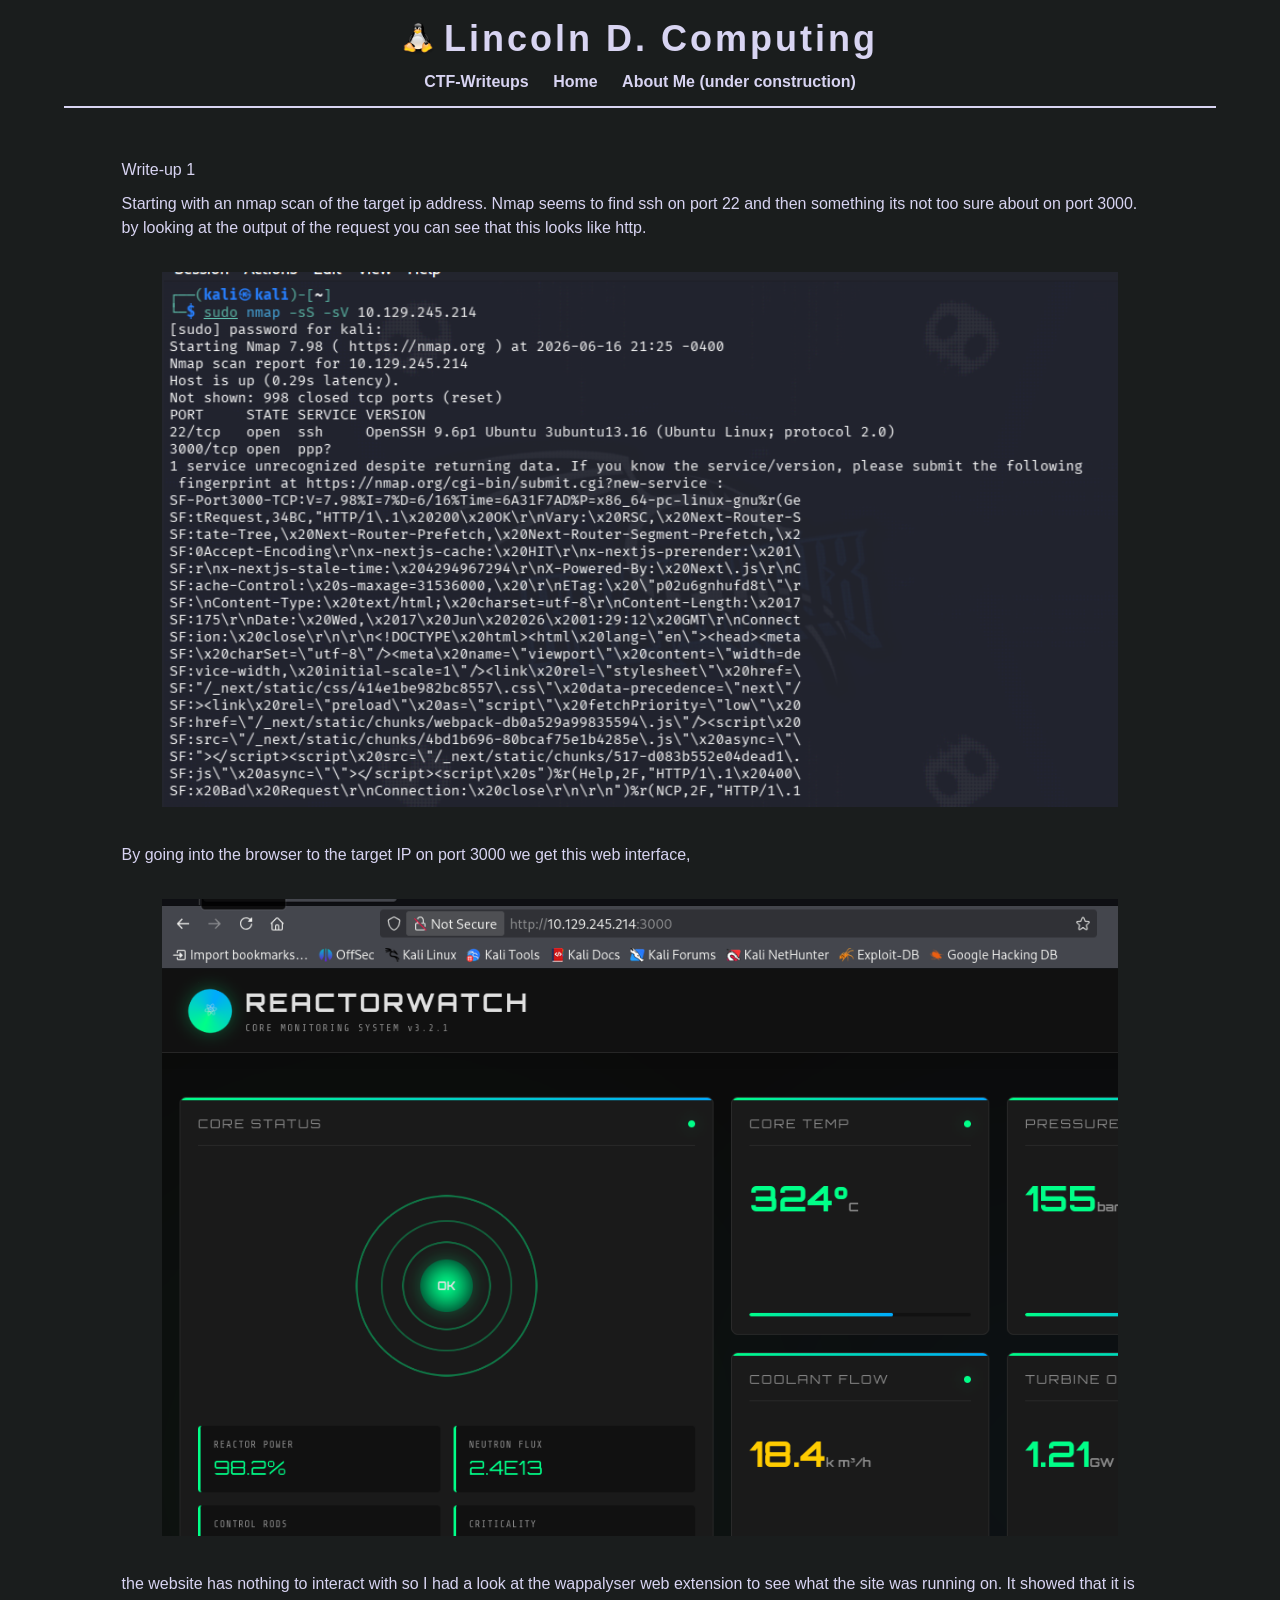
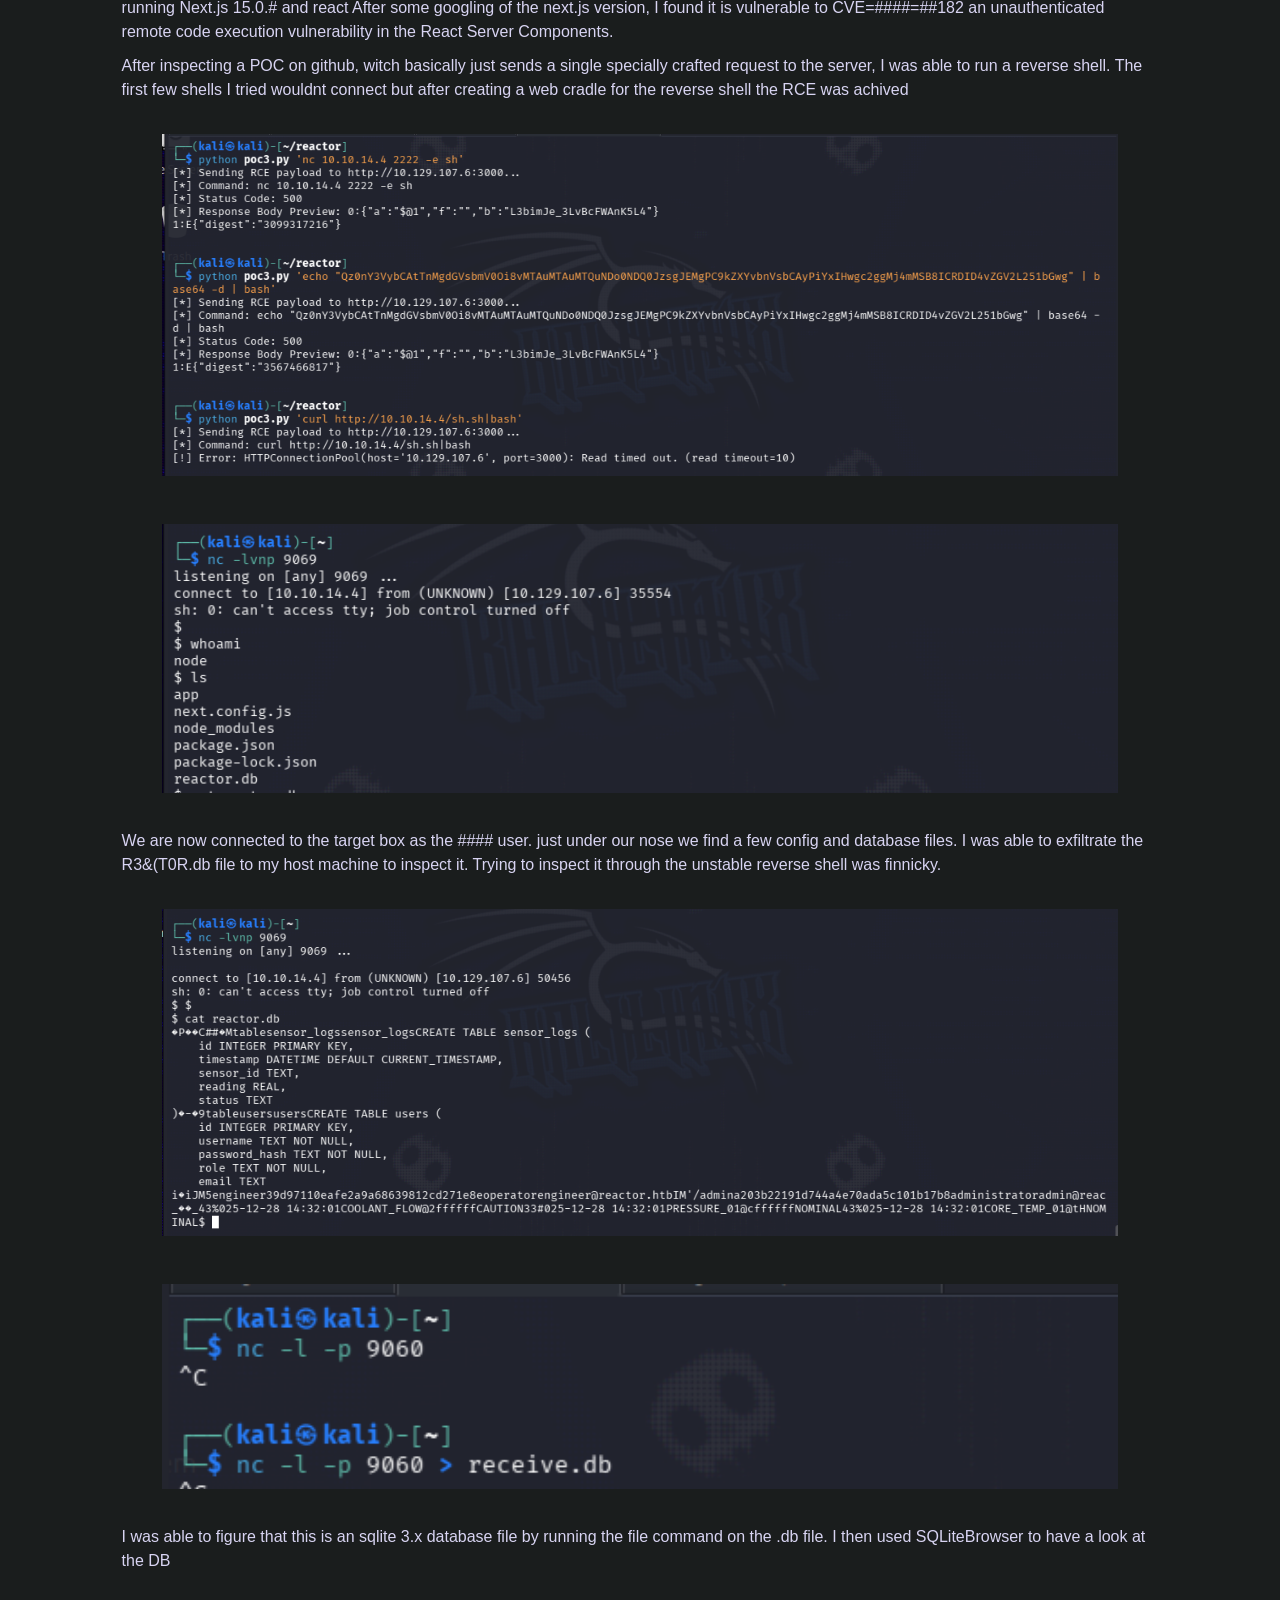
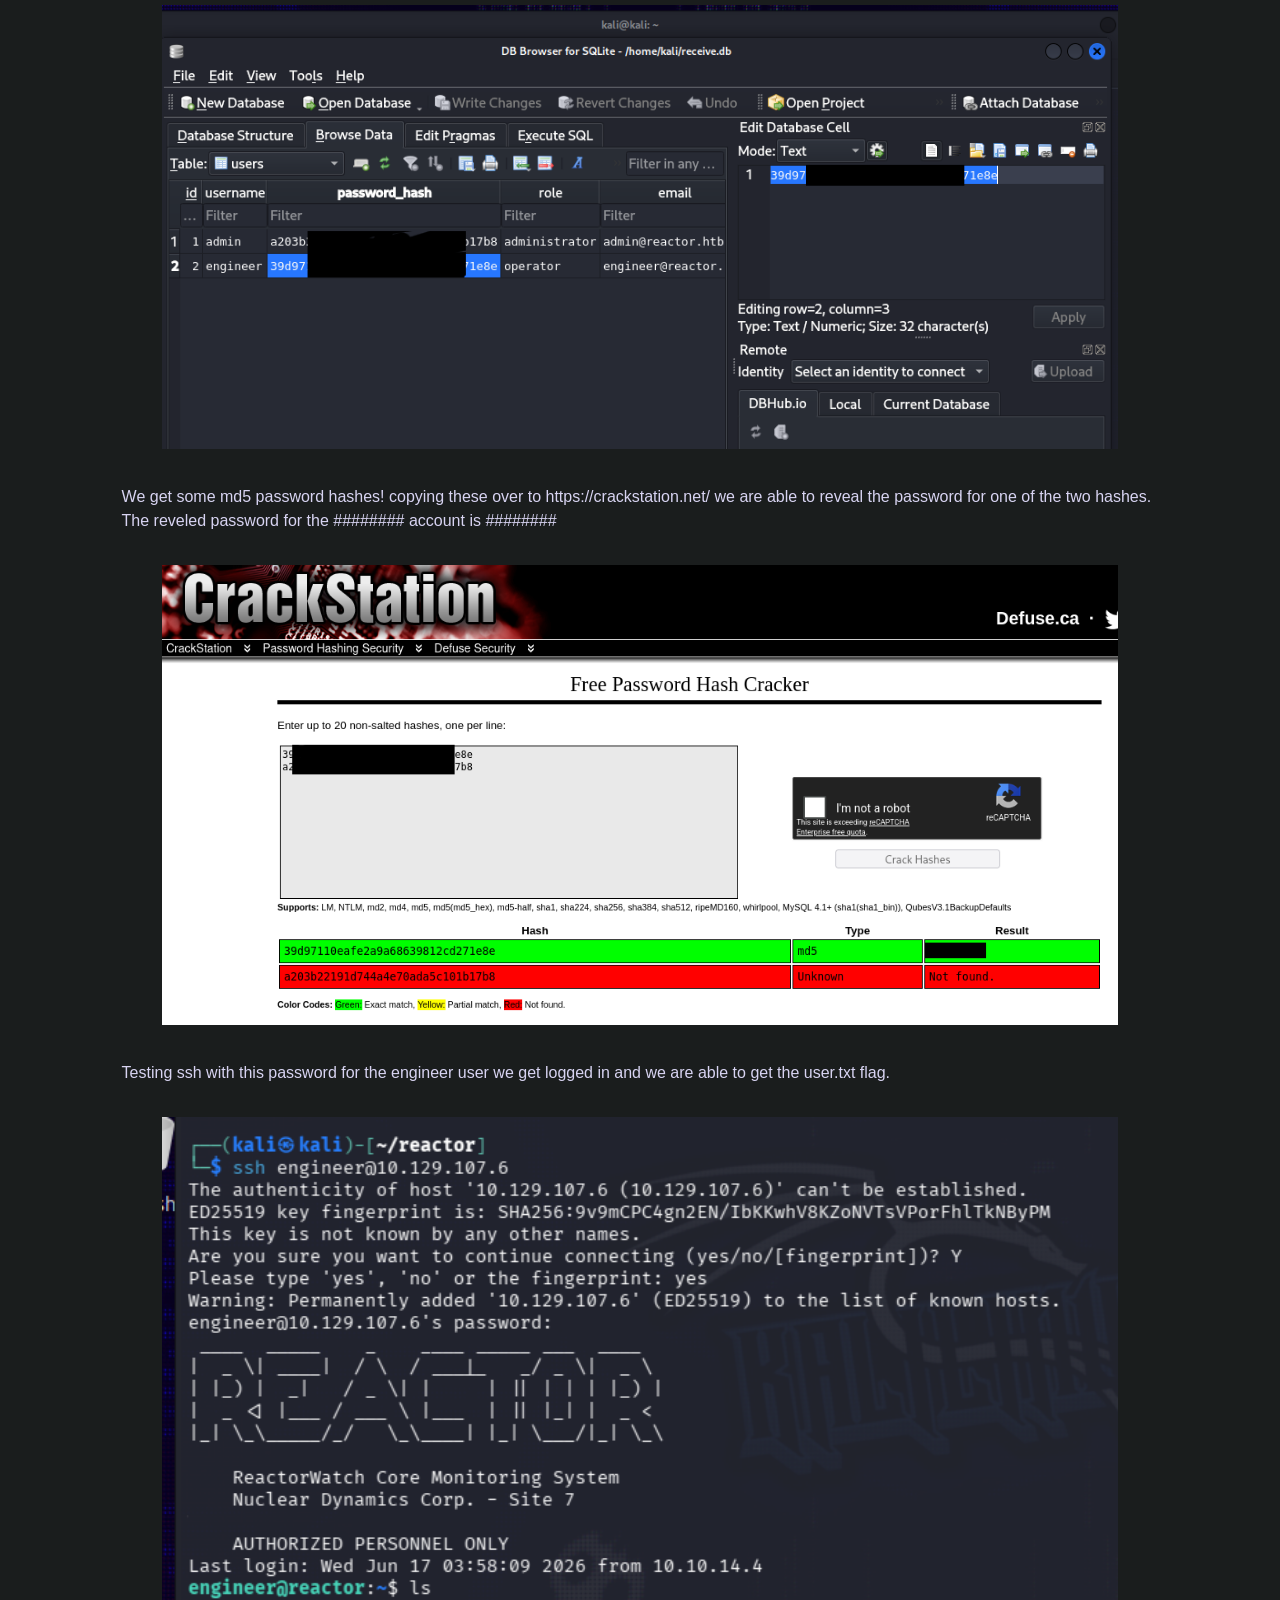
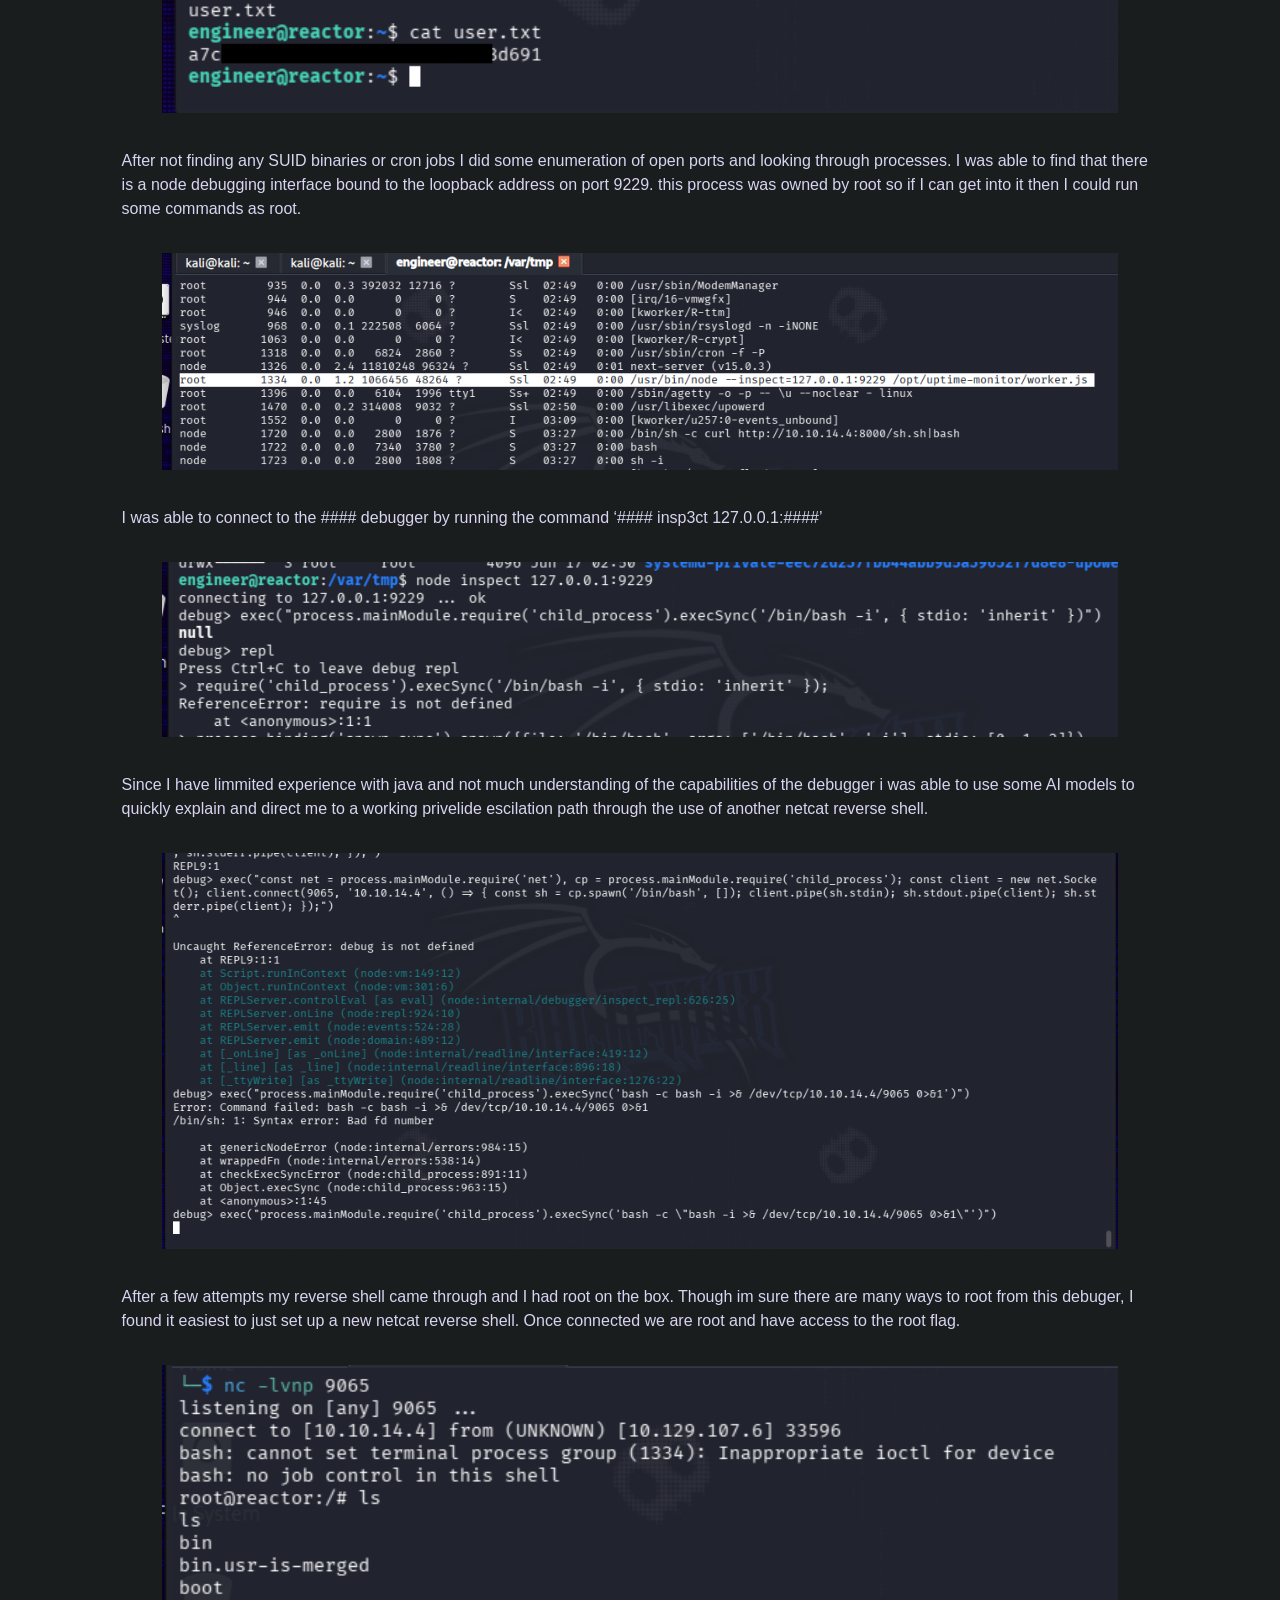
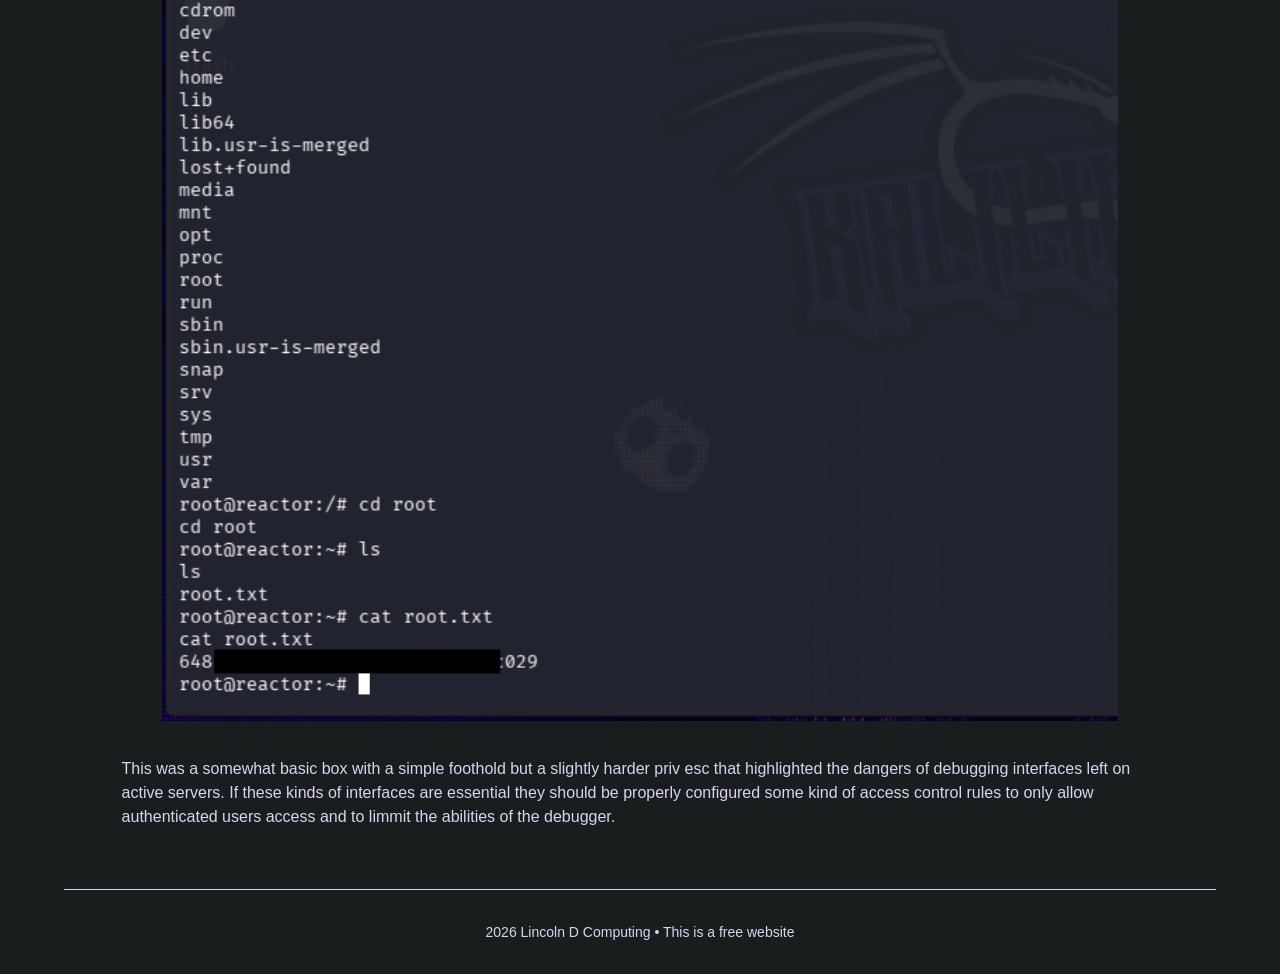
==== Writeup1.html @ c39c41a2 "Add files via upload" ====
<!DOCTYPE html>
<html lang="en">
<head>
  <meta charset="UTF-8" />
  <meta name="viewport" content="width=device-width, initial-scale=1.0"/>
  <title>LincolnDComputing</title>
  <link rel="stylesheet" href="style2.css">
</head>
<body>
  <header>
    <div class="logo-title">
      <img src="images/tux.png" alt="tuxLogo" class="logo" />
      <h1>Lincoln D. Computing</h1>
    </div>
    <nav>
        <div class="dropdown">
          <a href="Writeup1.html">CTF-Writeups</a>
          <div class="dropdown-content">
                <a href="Writeup1.html"> writeup 1 </a>
                <a> Coming Soon </a>
          </div>
        </div>
      <a href="index.html">Home</a>
      <a href="index.html">About Me (under construction)</a>
    </nav>
  </header>

  <main class="hero">
    <p>Write-up 1</p>
    <p>Starting with an nmap scan of the target ip address.
Nmap seems to find ssh on port 22 and then something its not too sure about on port 3000. by looking at the output of the request you can see that this looks like http.</p>
    <img src=images2/nmap.png>
    <p>By going into the browser to the target IP on port 3000 we get this web interface,</p>
    <img src=images2/interface.png>
    <p>the website has nothing to interact with so I had a look at the wappalyser web extension to see what the site was running on. It showed that it is running Next.js 15.0.# and react
After some googling of the next.js version, I found it is vulnerable to CVE=####=##182 an unauthenticated remote code execution vulnerability in the React Server Components. </p>
   <p>After inspecting a POC on github, witch basically just sends a single specially crafted request to the server, I was able to run a reverse shell. The first few shells I tried wouldnt connect but after creating a web cradle for the reverse shell the RCE was achived</p>
   <img src="images2/poc1.png">
   <img src="images2/poc2.png">
   <p>We are now connected to the target box as the #### user. just under our nose we find a few config and database files. I was able to exfiltrate the R3&(T0R.db file to my host machine to inspect it. Trying to inspect it through the unstable reverse shell was finnicky.</p>
   <img src="images2/db1.png">
   <img src="images2/db2.png">
   <p>I was able to figure that this is an sqlite 3.x database file by running the file command on the .db file. I then used SQLiteBrowser to have a look at the DB</p>
   <img src="images2/db3.png">
   <p>We get some md5 password hashes! copying these over to https://crackstation.net/ we are able to reveal the password for one of the two hashes. The reveled password for the ######## account is ########</p>
   <img src="images2/station.png">
   <p>Testing ssh with this password for the engineer user we get logged in and we are able to get the user.txt flag.</p>
   <img src="images2/ssh.png">
   <p>After not finding any SUID binaries or cron jobs I did some enumeration of open ports and looking through processes. I was able to find that there is a node debugging interface bound to the loopback address on port 9229. this process was owned by root so if I can get into it then I could run some commands as root.</p>
   <img src="images2/ps.png">
   <p>I was able to connect to the #### debugger by running the command ‘#### insp3ct 127.0.0.1:####’</p>
   <img src="images2/dbg.png">
   <p>Since I have limmited experience with java and not much understanding of the capabilities of the debugger i was able to use some AI models to quickly explain and direct me to a working privelide escilation path through the use of another netcat reverse shell.</p>
   <img src="images2/exp.png">
   <p>After a few attempts my reverse shell came through and I had root on the box. Though im sure there are many ways to root from this debuger, I found it easiest to just set up a new netcat reverse shell.
Once connected we are root and have access to the root flag.</p>
   <img src="images2/root.png">
   <p>This was a somewhat basic box with a simple foothold but a slightly harder priv esc that highlighted the dangers of debugging interfaces left on active servers. If these kinds of interfaces are essential they should be properly configured some kind of access control rules to only allow authenticated users access and to limmit the abilities of the debugger.</p>
   <div class="btns">
    </div>
  </main>

  <footer>
    <p> 2026 Lincoln D Computing • This is a free website</p>
  </footer>
</body>
</html>
---- style2.css ----
/* style.css */
body {
  margin: 0;
  padding: 0;
  font-family: 'Orbitron', sans-serif;
  background-color: #1A1D1D;
  color: #d8d4f2ff;
  text-align: center;
  width: 90%;
  height: 100%;
  margin: 0 auto;
}

header {
  background-color: #1A1D1D;
  padding: 15px 10px;
  border-bottom: 2px solid #d8d4f2ff;
}

.logo-title {
  display: flex;
  align-items: center;
  justify-content: center;
  gap: 10px;
}

.logo {
  width: 32px;
  height: 32px;
}

h1 {
  margin: 0;
  font-size: 36px;
  color: #d8d4f2ff;
  letter-spacing: 3px;
  padding-top: 3px;
  padding-bottom: 3px;
}

nav {
  margin-top: 10px;
}

nav a {
  color: #d8d4f2ff;
  text-decoration: none;
  margin: 0 10px;
  font-weight: bold;
  transition: 0.2s;
}

nav a:hover {
  color: #d8d4f2ff;
  text-shadow: 0 0 5px #d8d4f2ff;
}

.hero {
  margin-top: 50px;
}

.hero h2 {
  font-size: 24px;
  color: #d8d4f2ff;
}

.hero p {
  max-width: 90%;
  margin: 10px auto;
  line-height: 1.5;
  text-align: left;
}
.hero img {
  padding-top: 22px;
  padding-bottom: 22px;
  max-width: 83%;
  min-width: 83%; 
  height: auto;  
}

.btns {
  margin-top: 20px;
}

.btn {
  background-color: #d8d4f2ff;
  color: #1A1D1D;
  padding: 10px 20px;
  margin: 10px;
  border-radius: 25px;
  text-decoration: none;
  font-weight: bold;
  transition: 0.3s;
}

.btn:hover {
  background-color: white;
  color: #1A1D1D;
  transform: scale(1.05);
}

footer {
  margin-top: 60px;
  padding: 20px;
  border-top: 1px solid #d8d4f2ff;
  font-size: 14px;
  height: 100%;
}
.dropdown {
    position: relative;
    display: inline-block;
}
.dropbtn {
    background-color: #f1f1f1;
    color: black;
    padding: 18px 27px;
    font-size: 13px;
    border: none;
    cursor: pointer;
    min-width: 160px;
}
.dropdown-content {
    display: none;
    position: absolute;
    background-color: #262623;
    min-width: 160px;
    border: 0px;
    z-index: 1;
    padding: 9%;
}
.dropdown:hover .dropdown-content {
    display: block;
}

.dropdown-content div {
    padding: 18px;
    cursor: pointer;
}
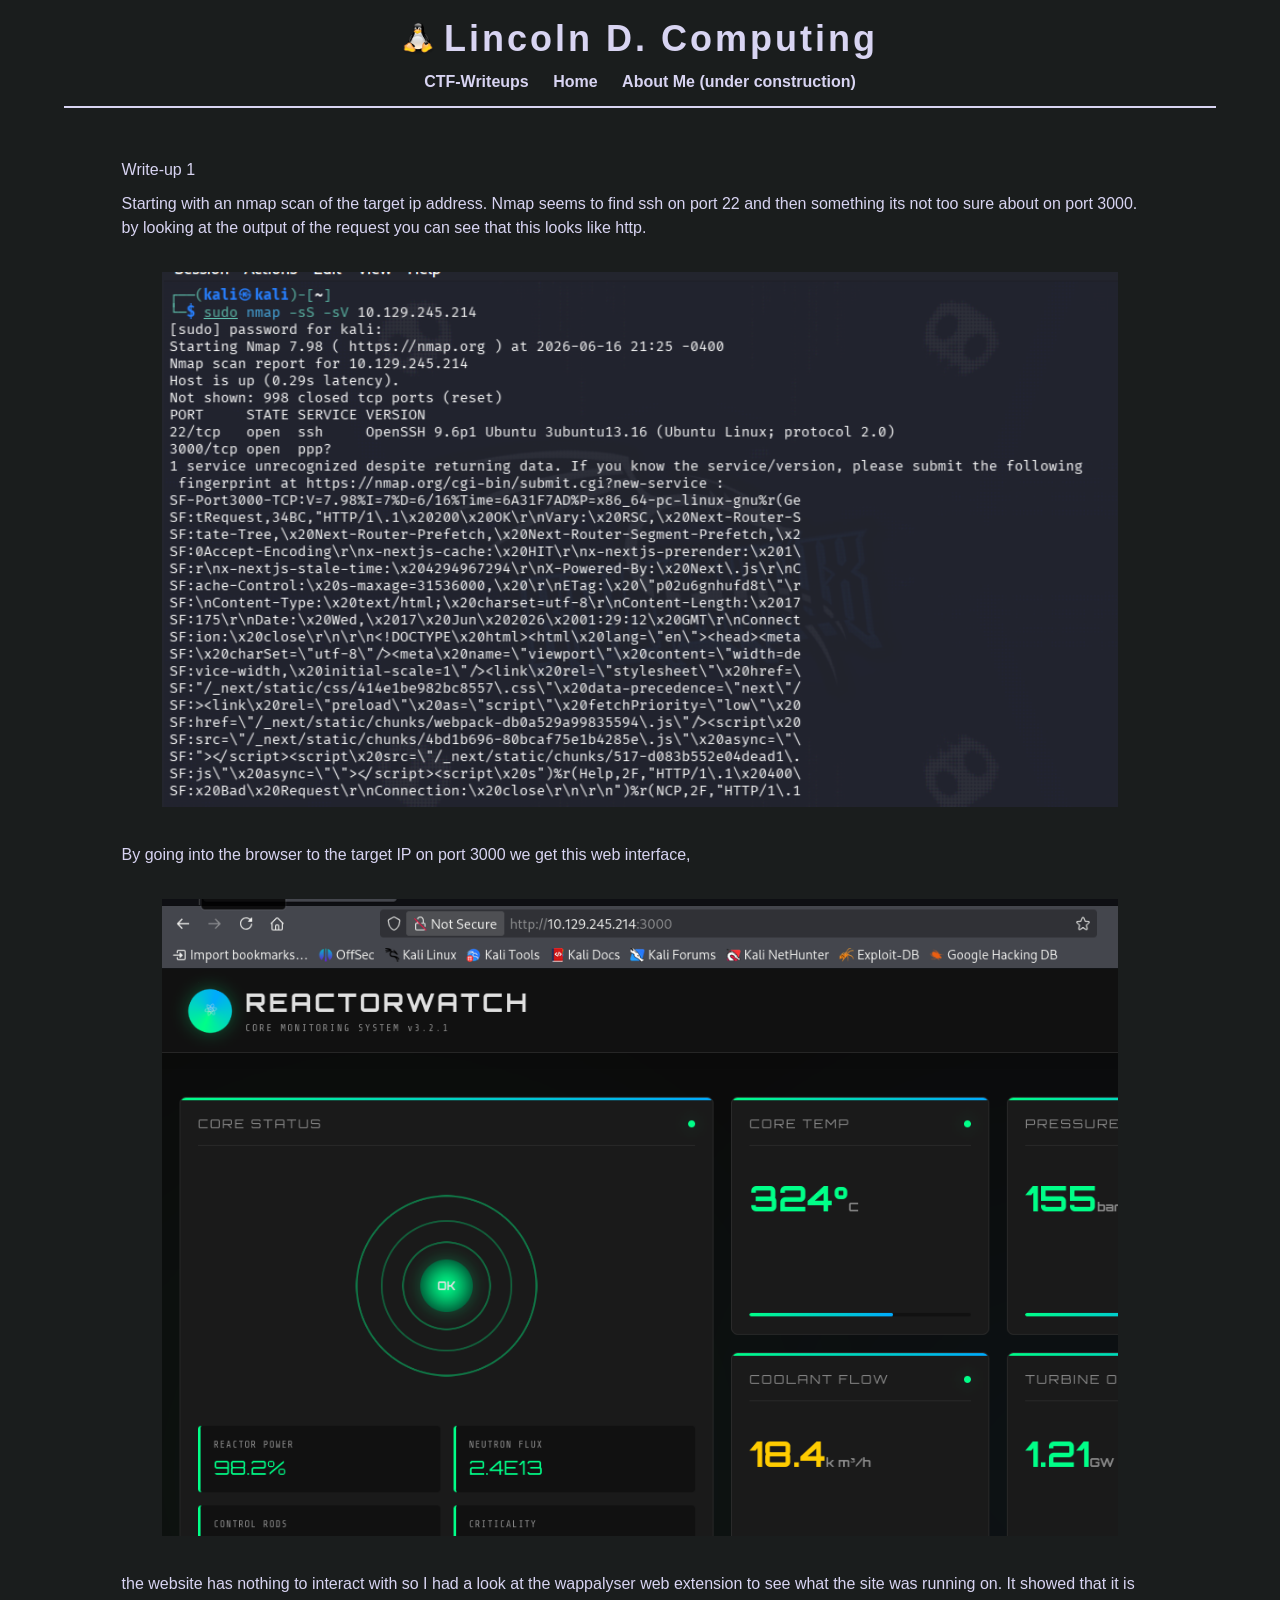
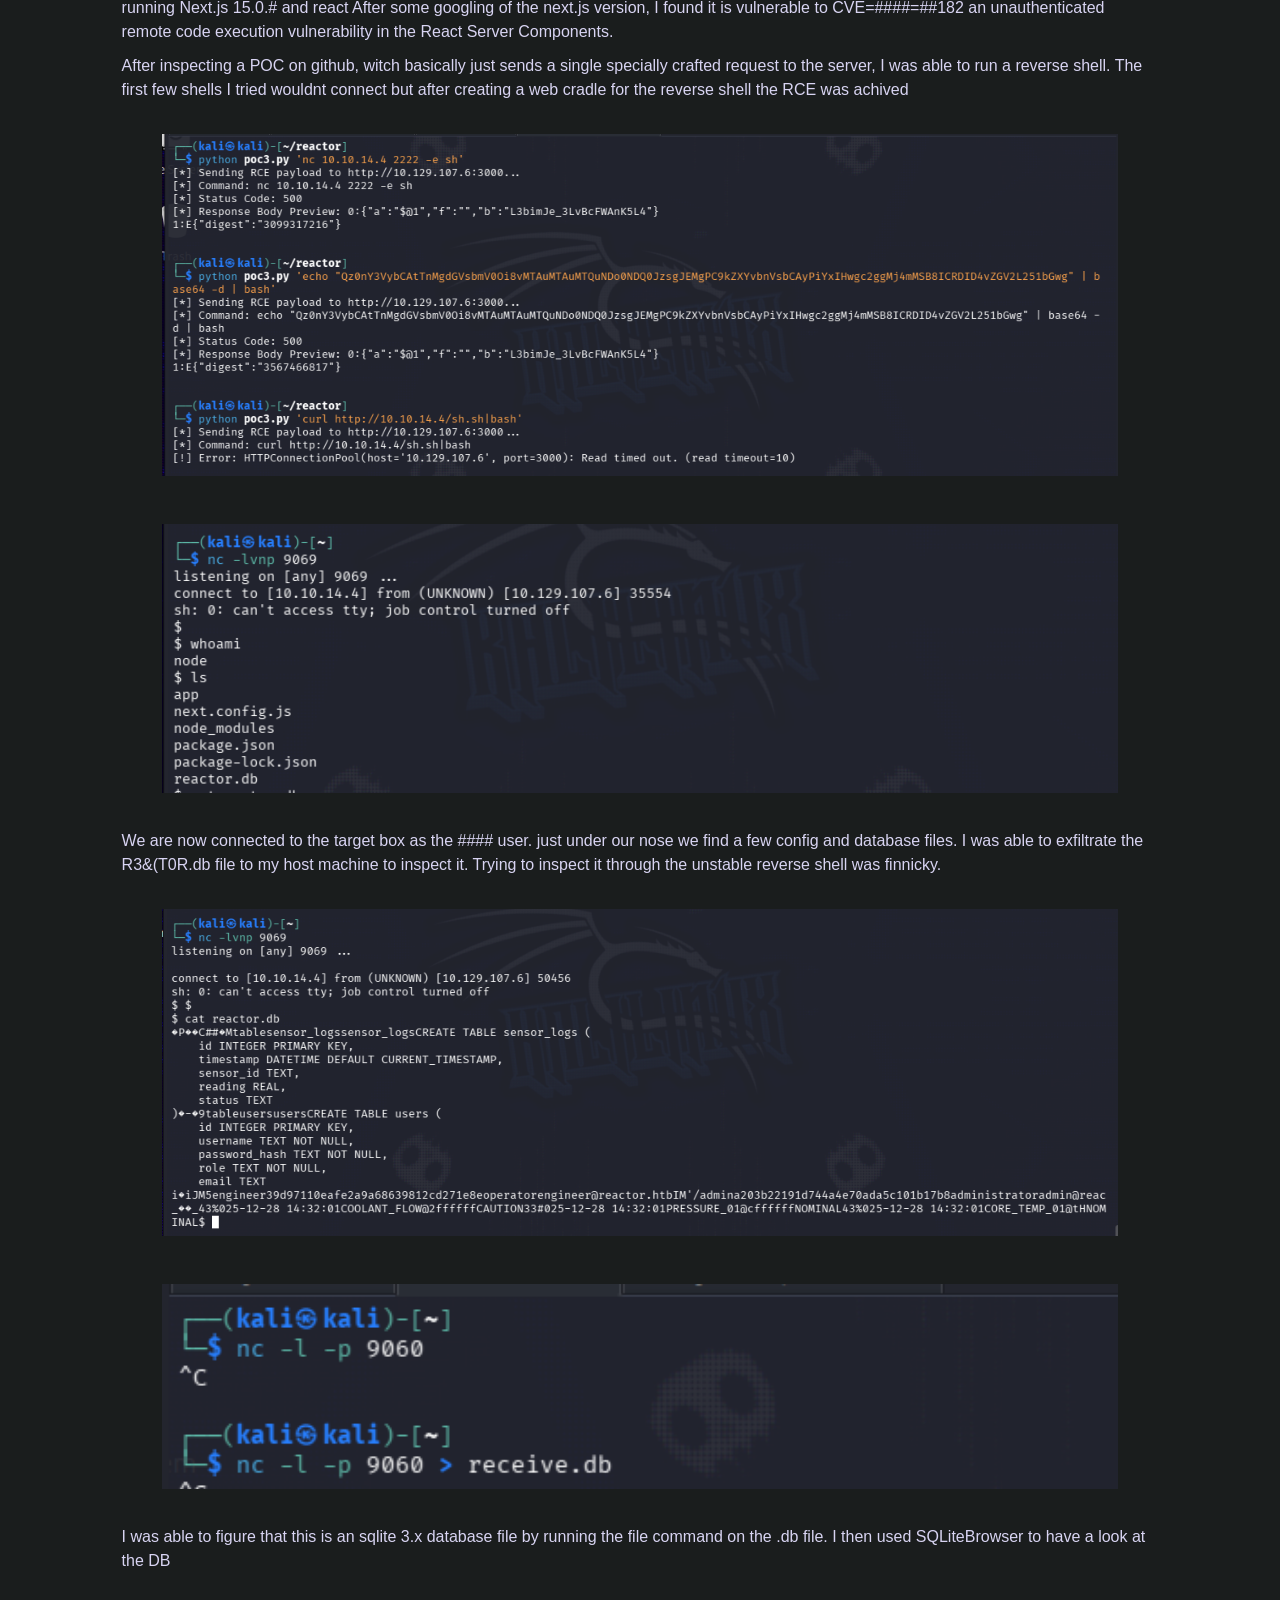
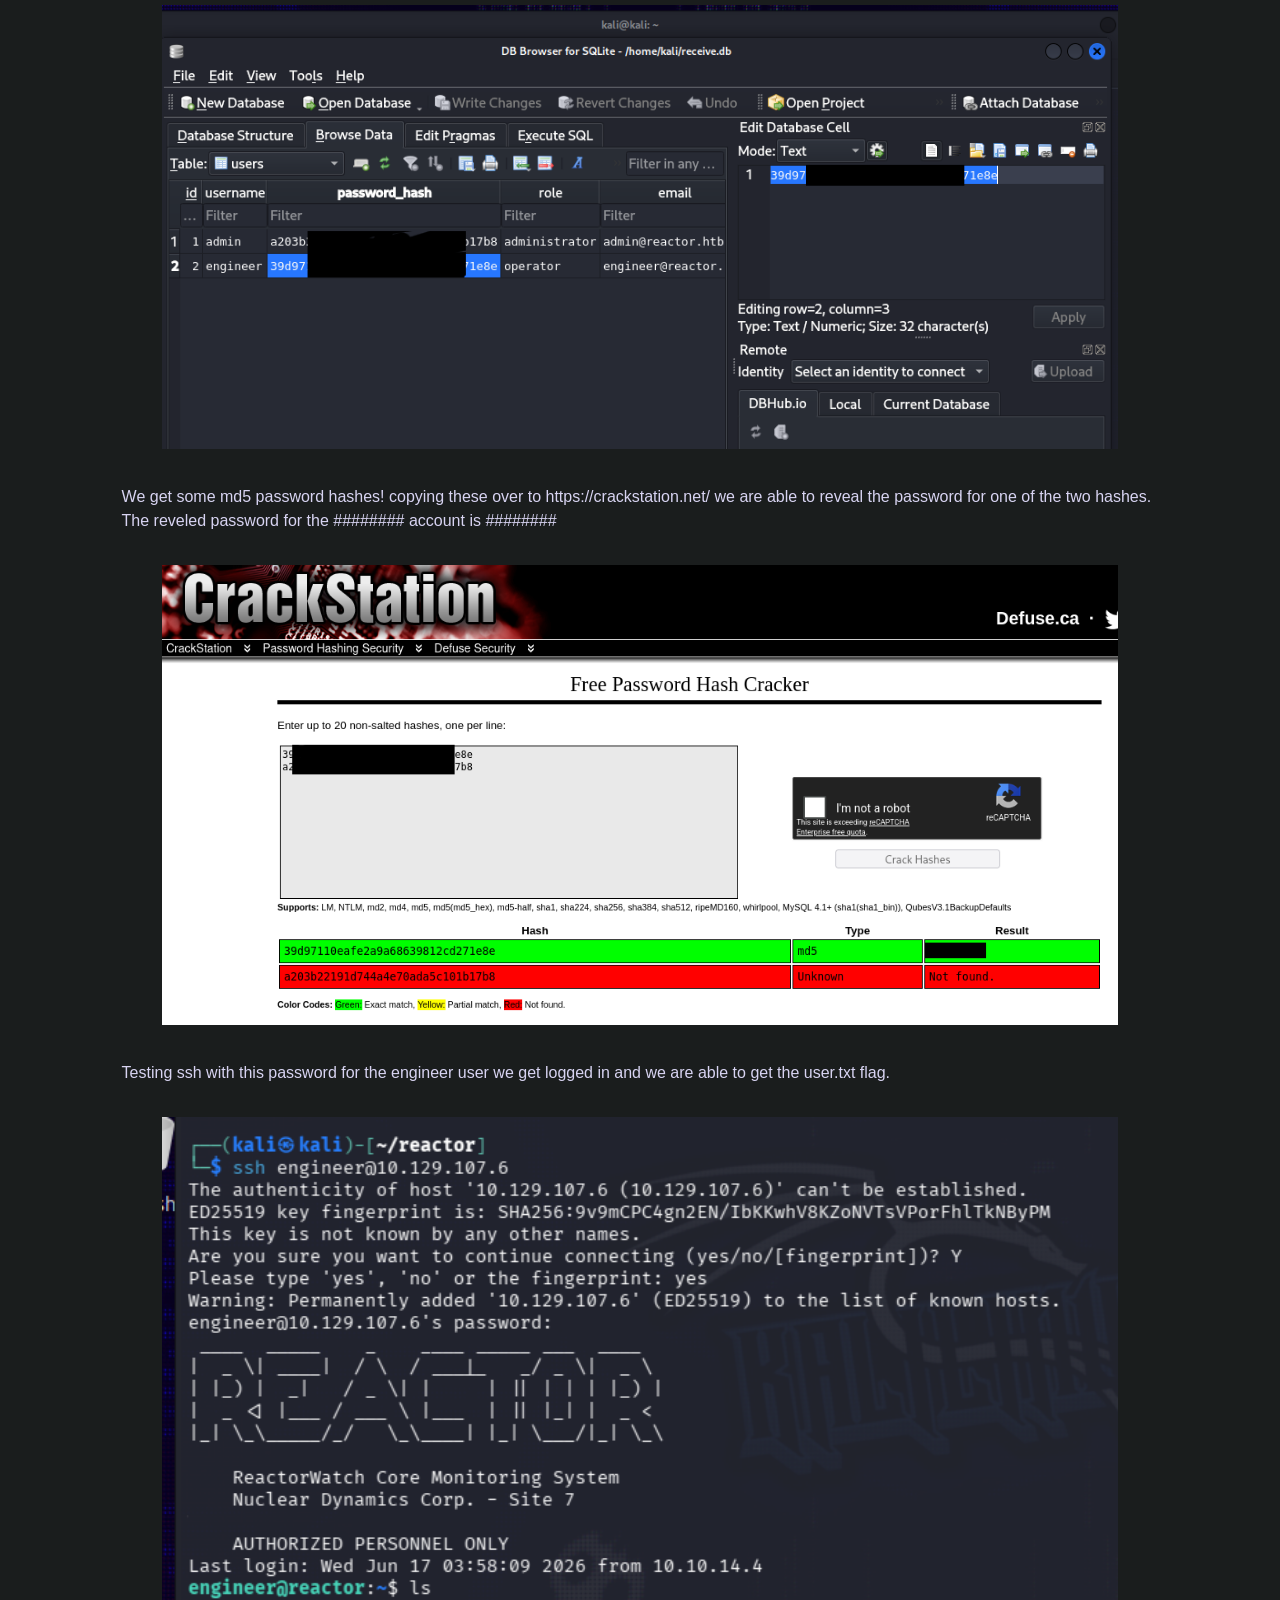
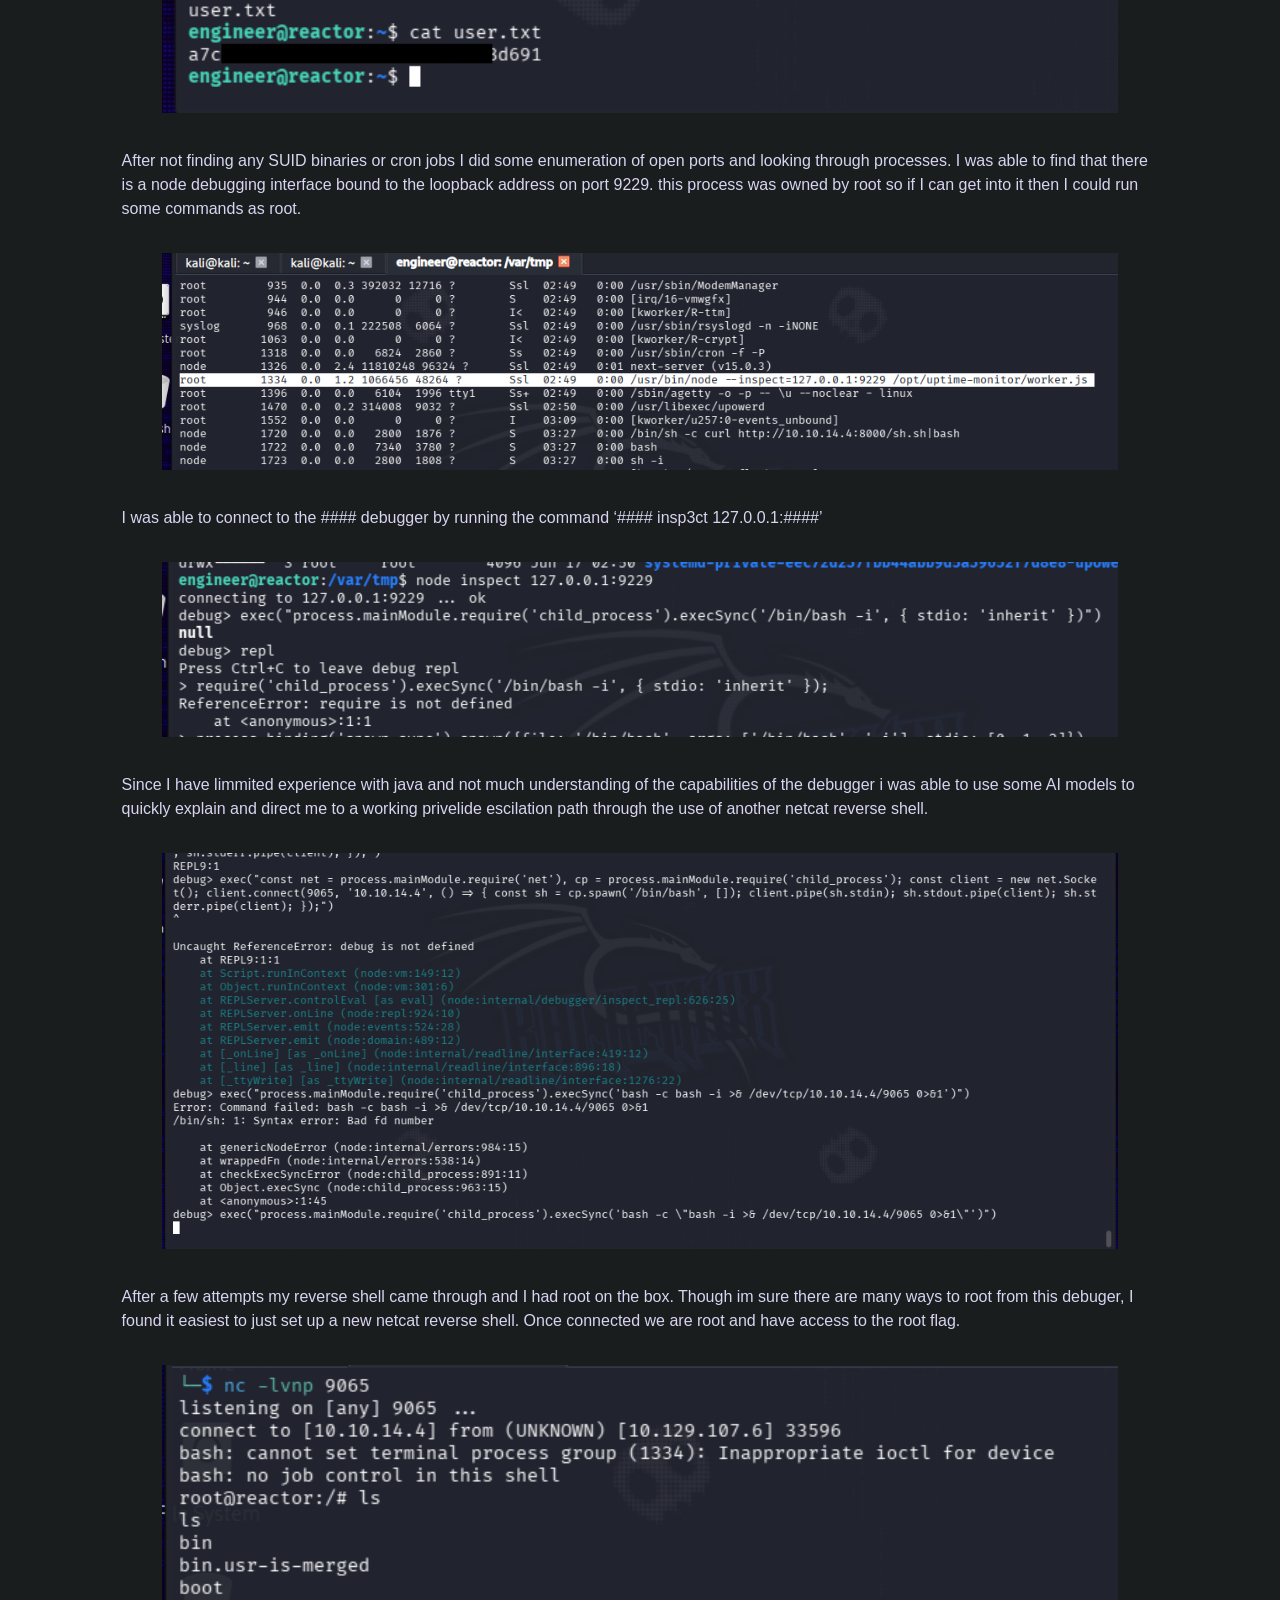
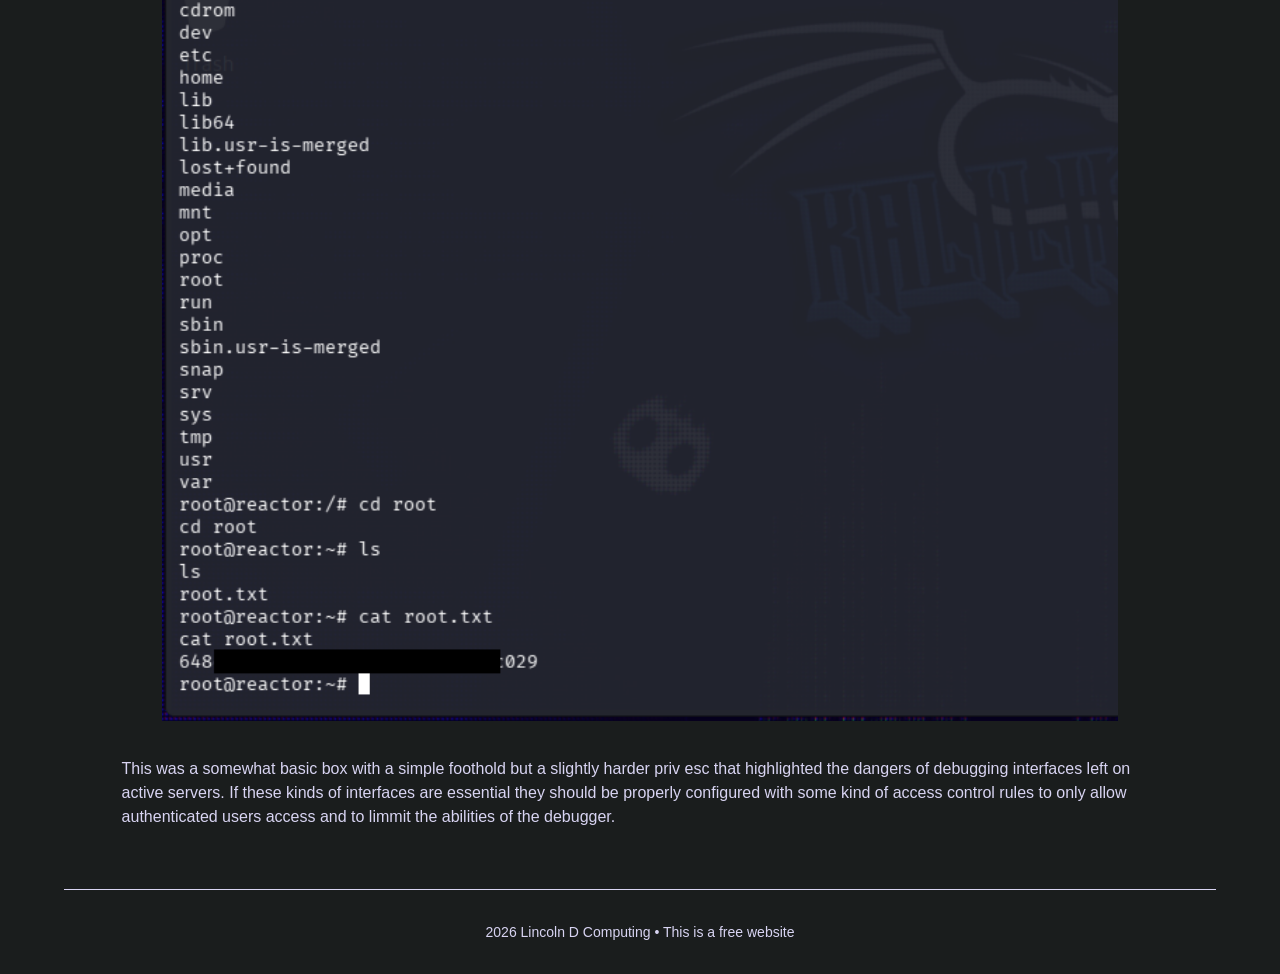
==== commit 3bf71007: "Update Writeup1.html" ====
--- a/Writeup1.html
+++ b/Writeup1.html
@@ -55,7 +55,7 @@
    <p>After a few attempts my reverse shell came through and I had root on the box. Though im sure there are many ways to root from this debuger, I found it easiest to just set up a new netcat reverse shell.
 Once connected we are root and have access to the root flag.</p>
    <img src="images2/root.png">
-   <p>This was a somewhat basic box with a simple foothold but a slightly harder priv esc that highlighted the dangers of debugging interfaces left on active servers. If these kinds of interfaces are essential they should be properly configured some kind of access control rules to only allow authenticated users access and to limmit the abilities of the debugger.</p>
+   <p>This was a somewhat basic box with a simple foothold but a slightly harder priv esc that highlighted the dangers of debugging interfaces left on active servers. If these kinds of interfaces are essential they should be properly configured with some kind of access control rules to only allow authenticated users access and to limmit the abilities of the debugger.</p>
    <div class="btns">
     </div>
   </main>
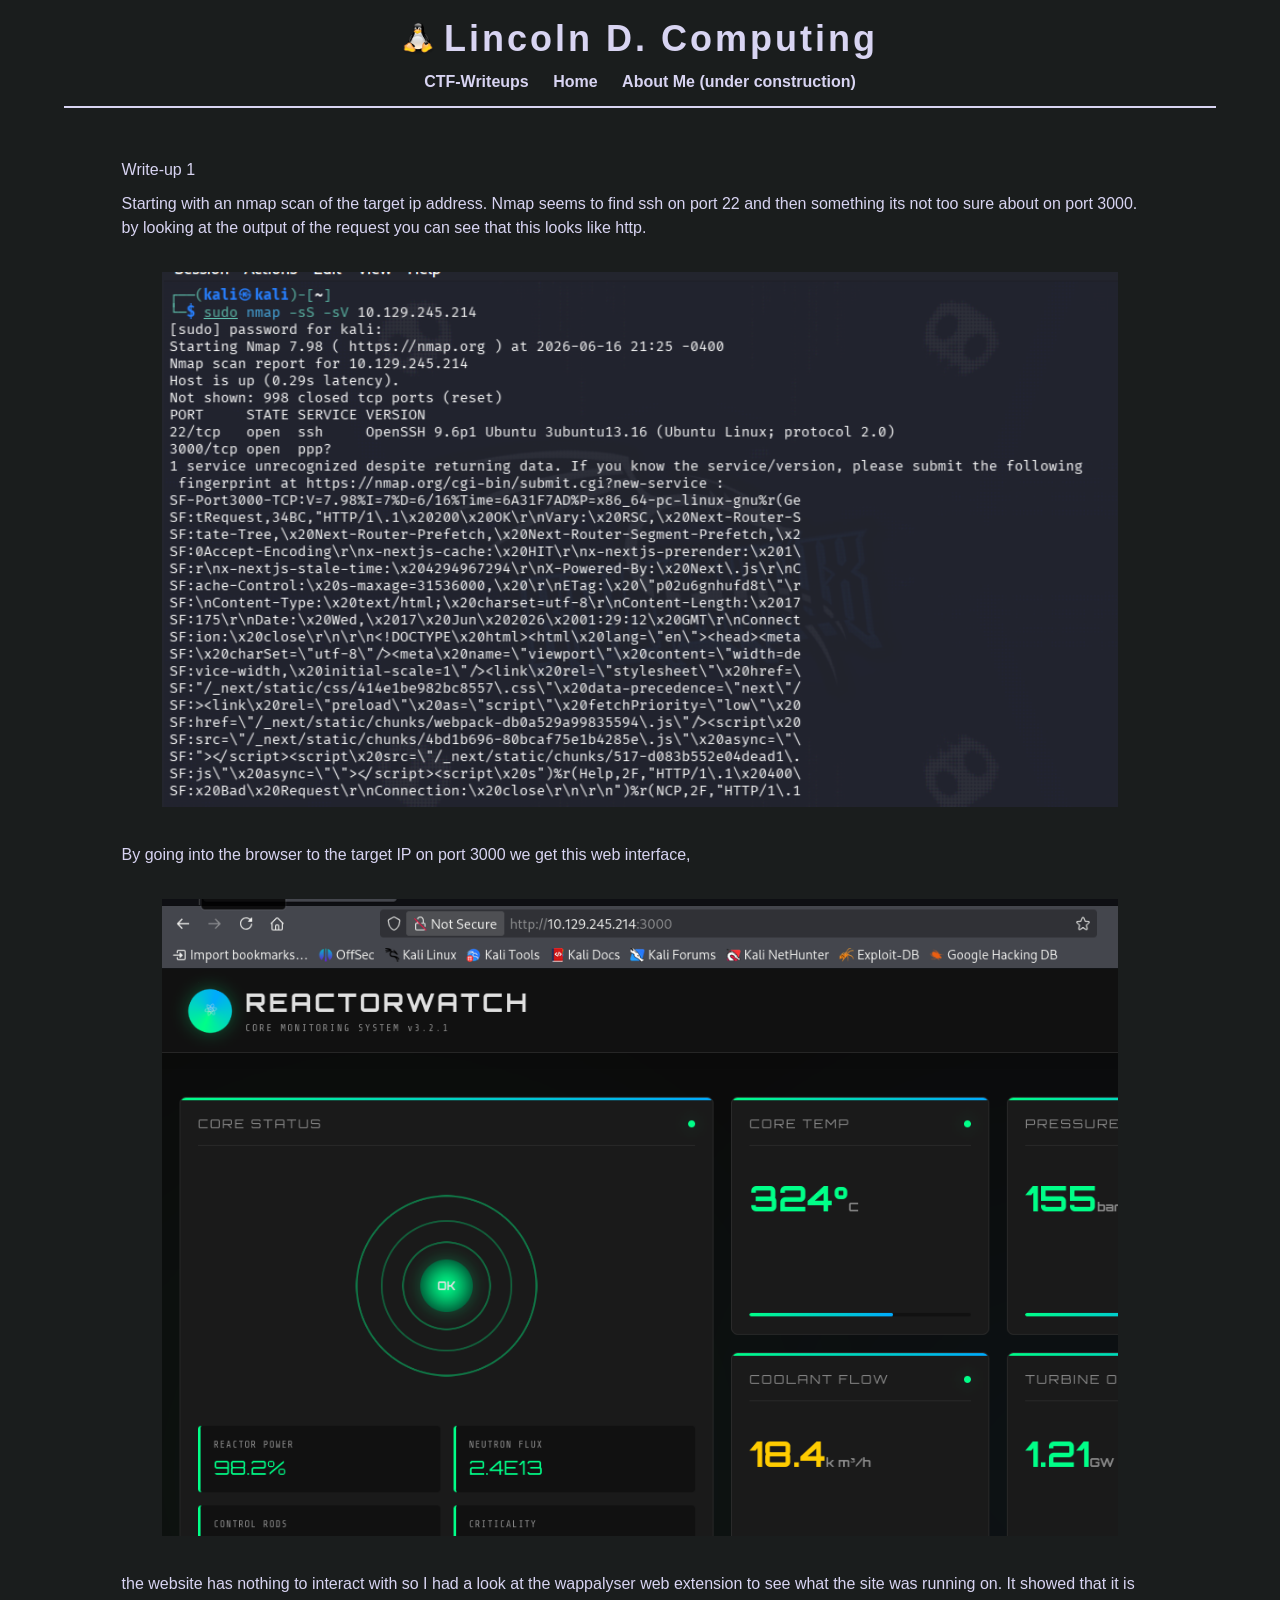
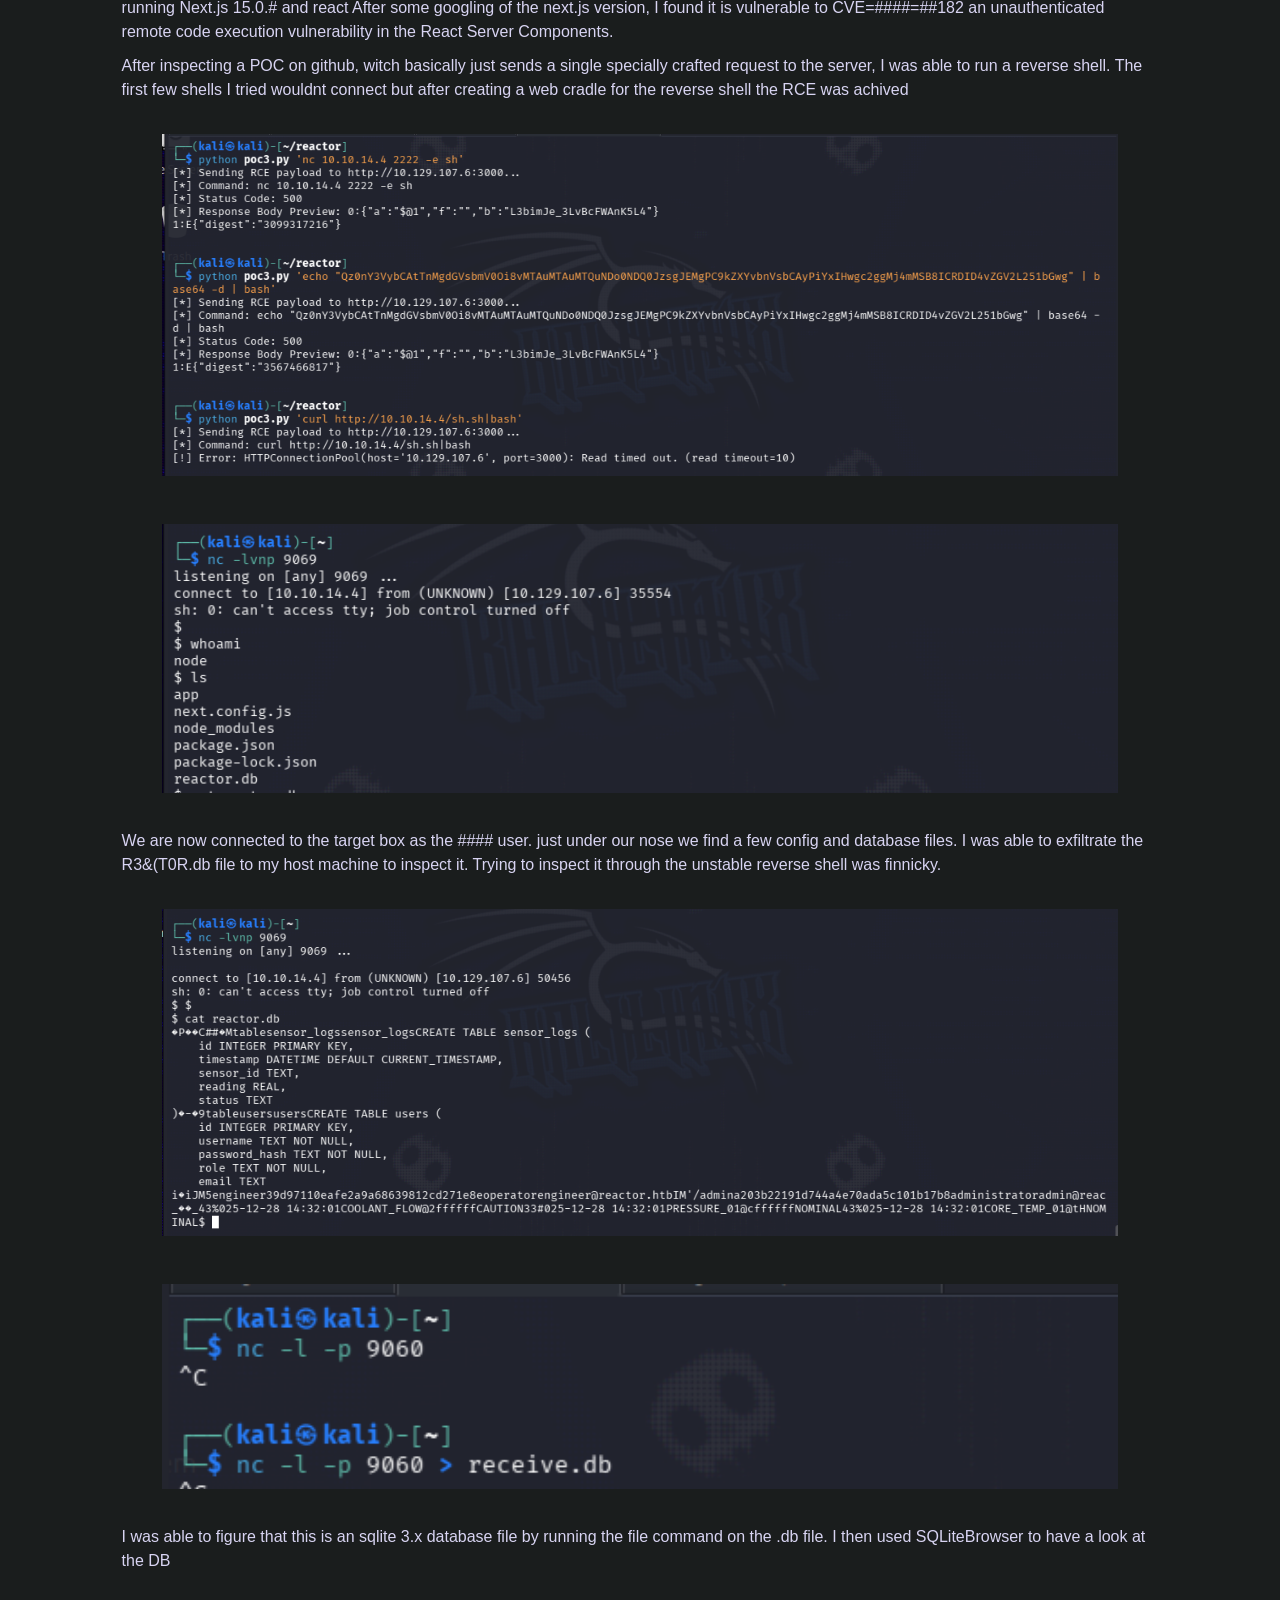
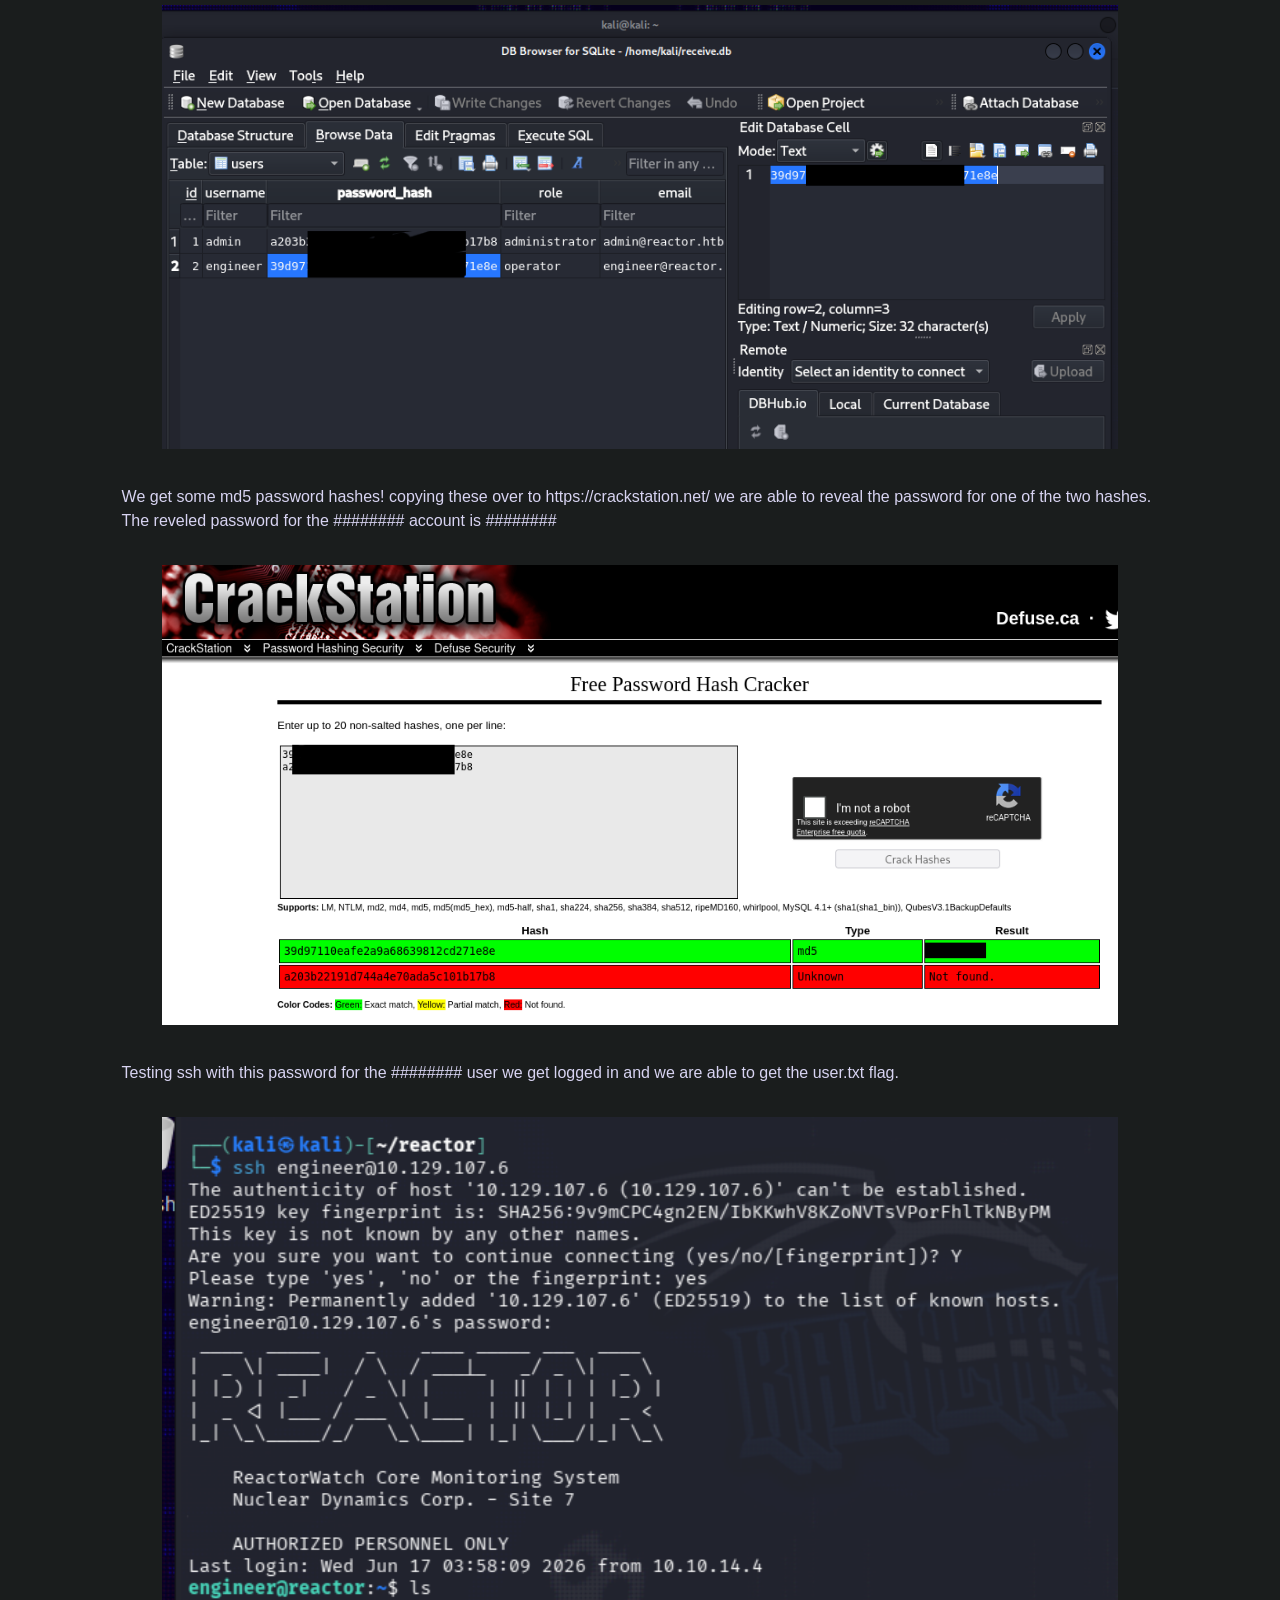
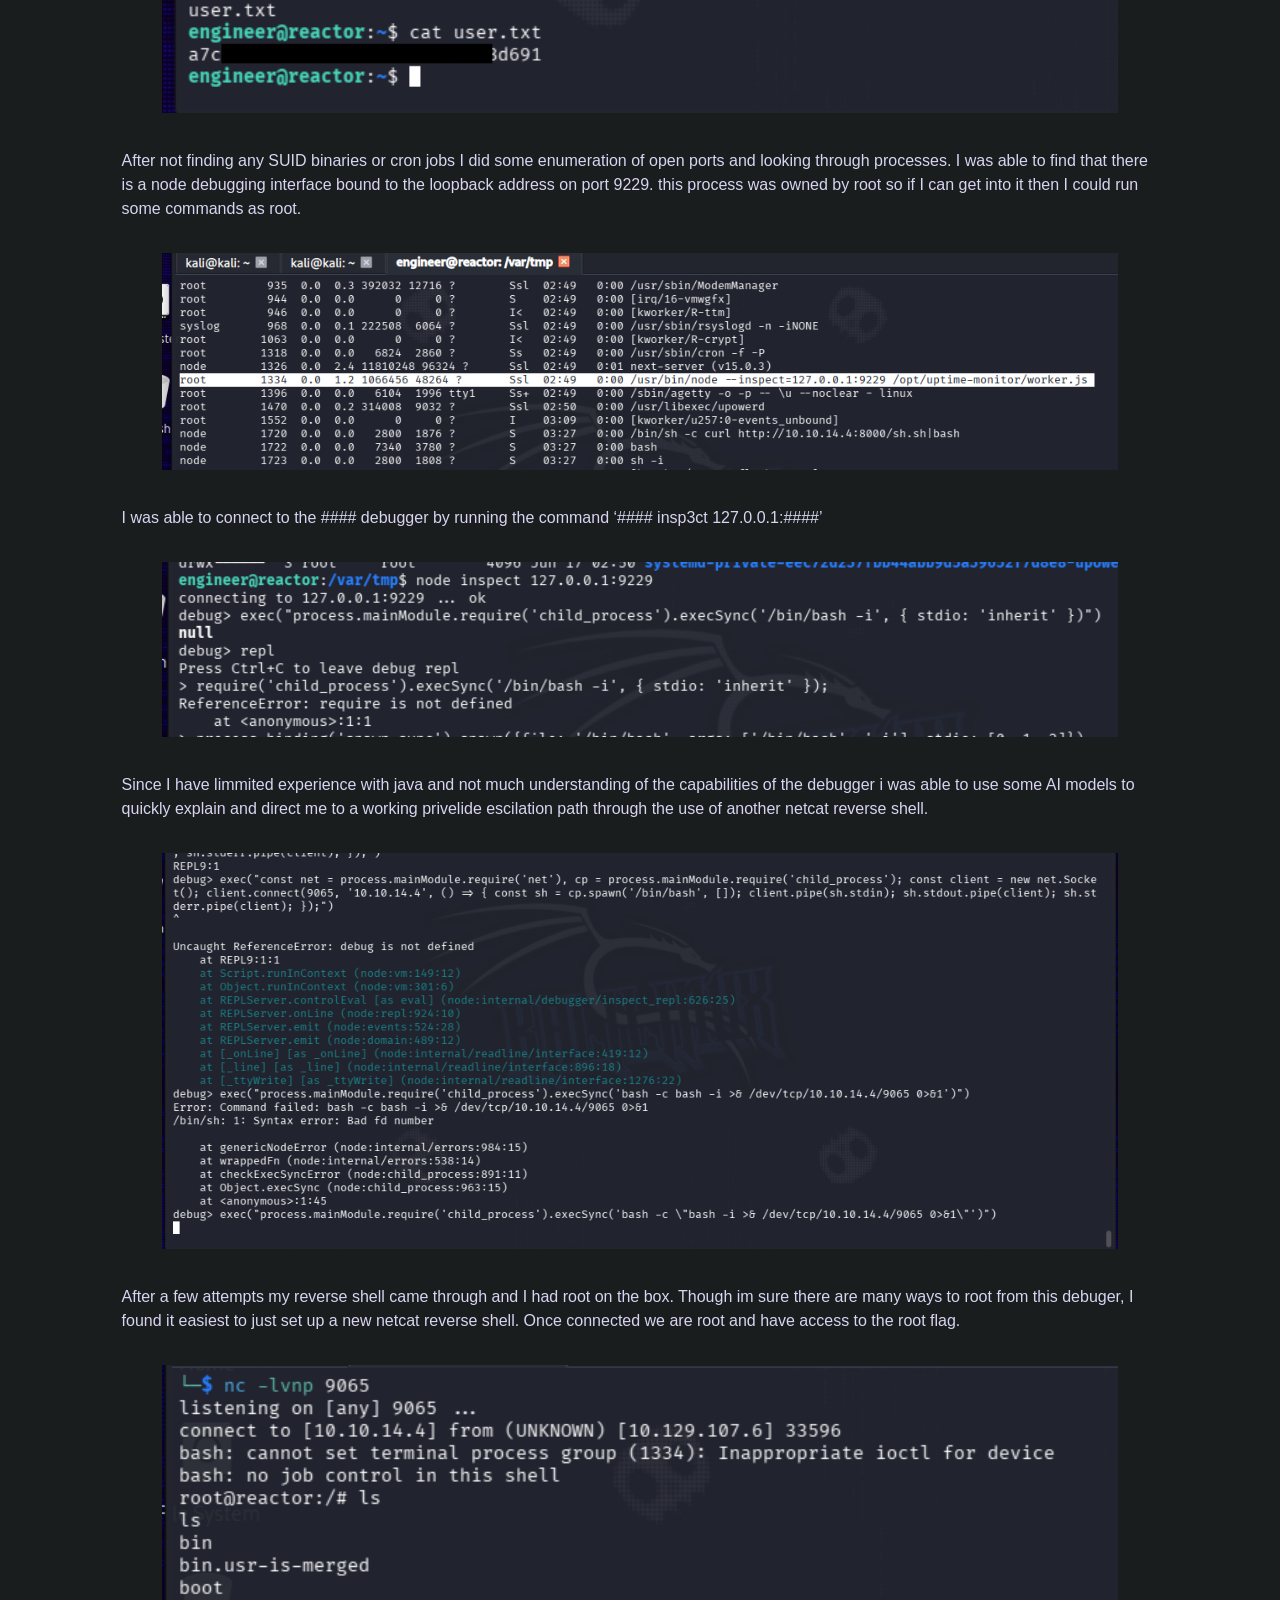
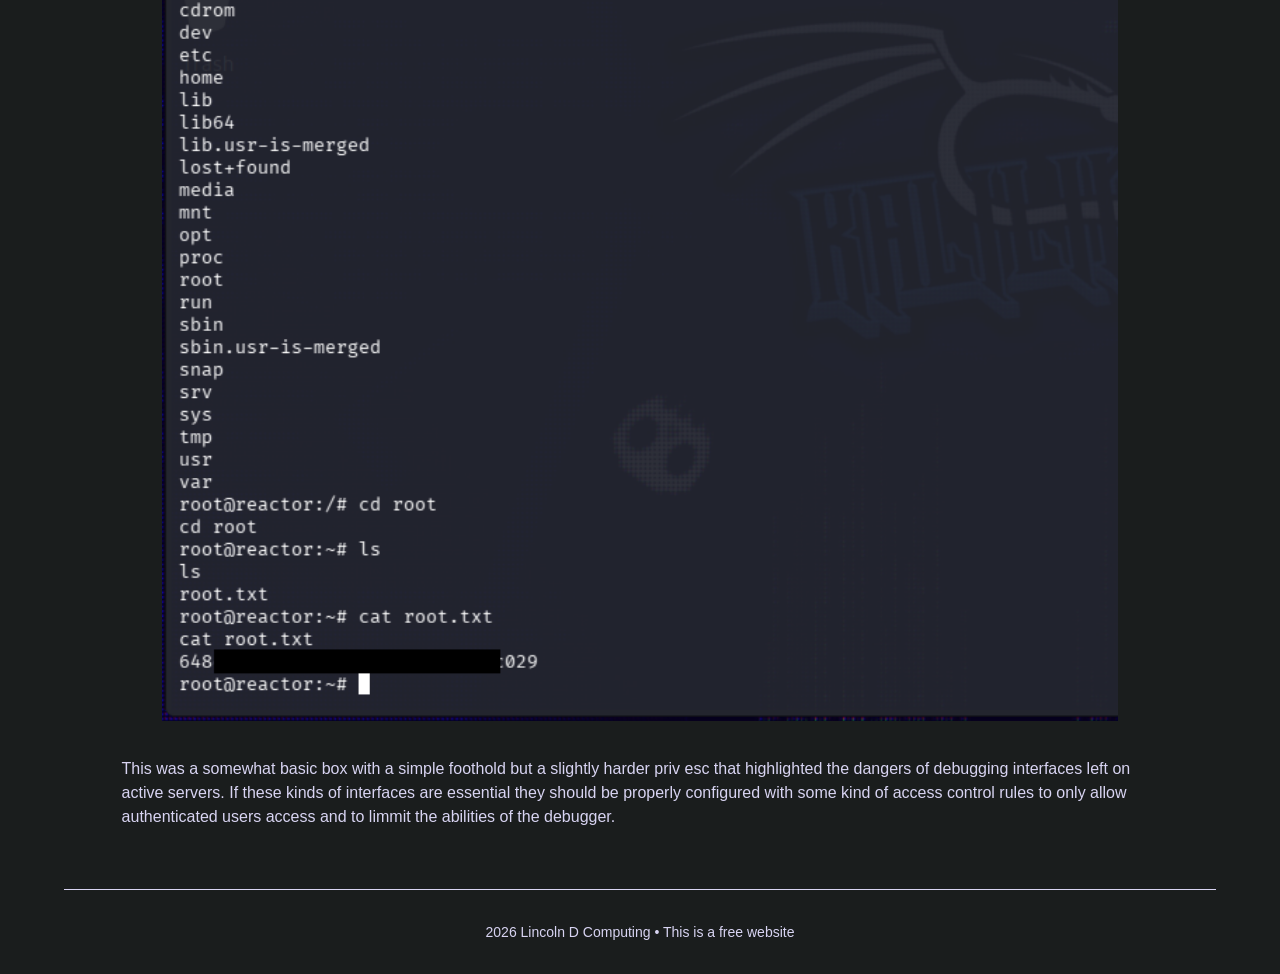
==== commit 3f49d6b8: "Update Writeup1.html" ====
--- a/Writeup1.html
+++ b/Writeup1.html
@@ -44,7 +44,7 @@
    <img src="images2/db3.png">
    <p>We get some md5 password hashes! copying these over to https://crackstation.net/ we are able to reveal the password for one of the two hashes. The reveled password for the ######## account is ########</p>
    <img src="images2/station.png">
-   <p>Testing ssh with this password for the engineer user we get logged in and we are able to get the user.txt flag.</p>
+   <p>Testing ssh with this password for the ######## user we get logged in and we are able to get the user.txt flag.</p>
    <img src="images2/ssh.png">
    <p>After not finding any SUID binaries or cron jobs I did some enumeration of open ports and looking through processes. I was able to find that there is a node debugging interface bound to the loopback address on port 9229. this process was owned by root so if I can get into it then I could run some commands as root.</p>
    <img src="images2/ps.png">
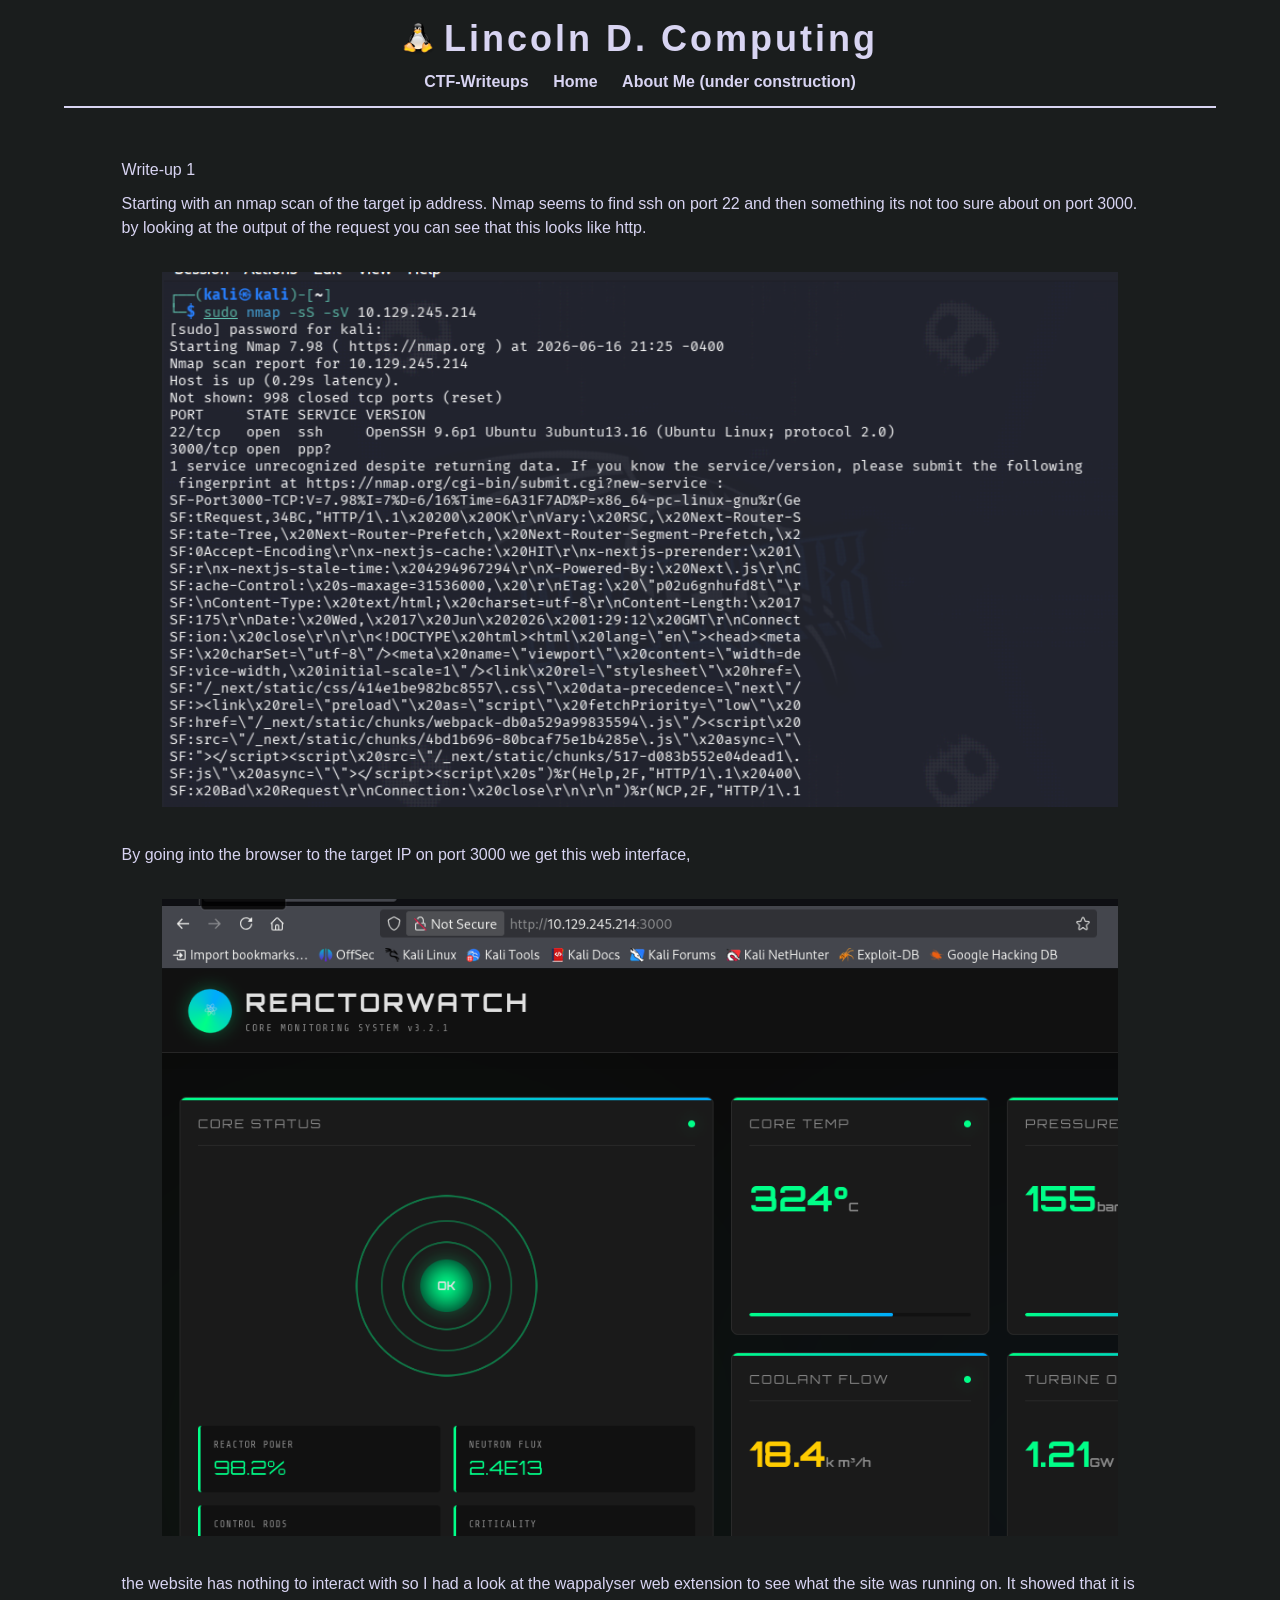
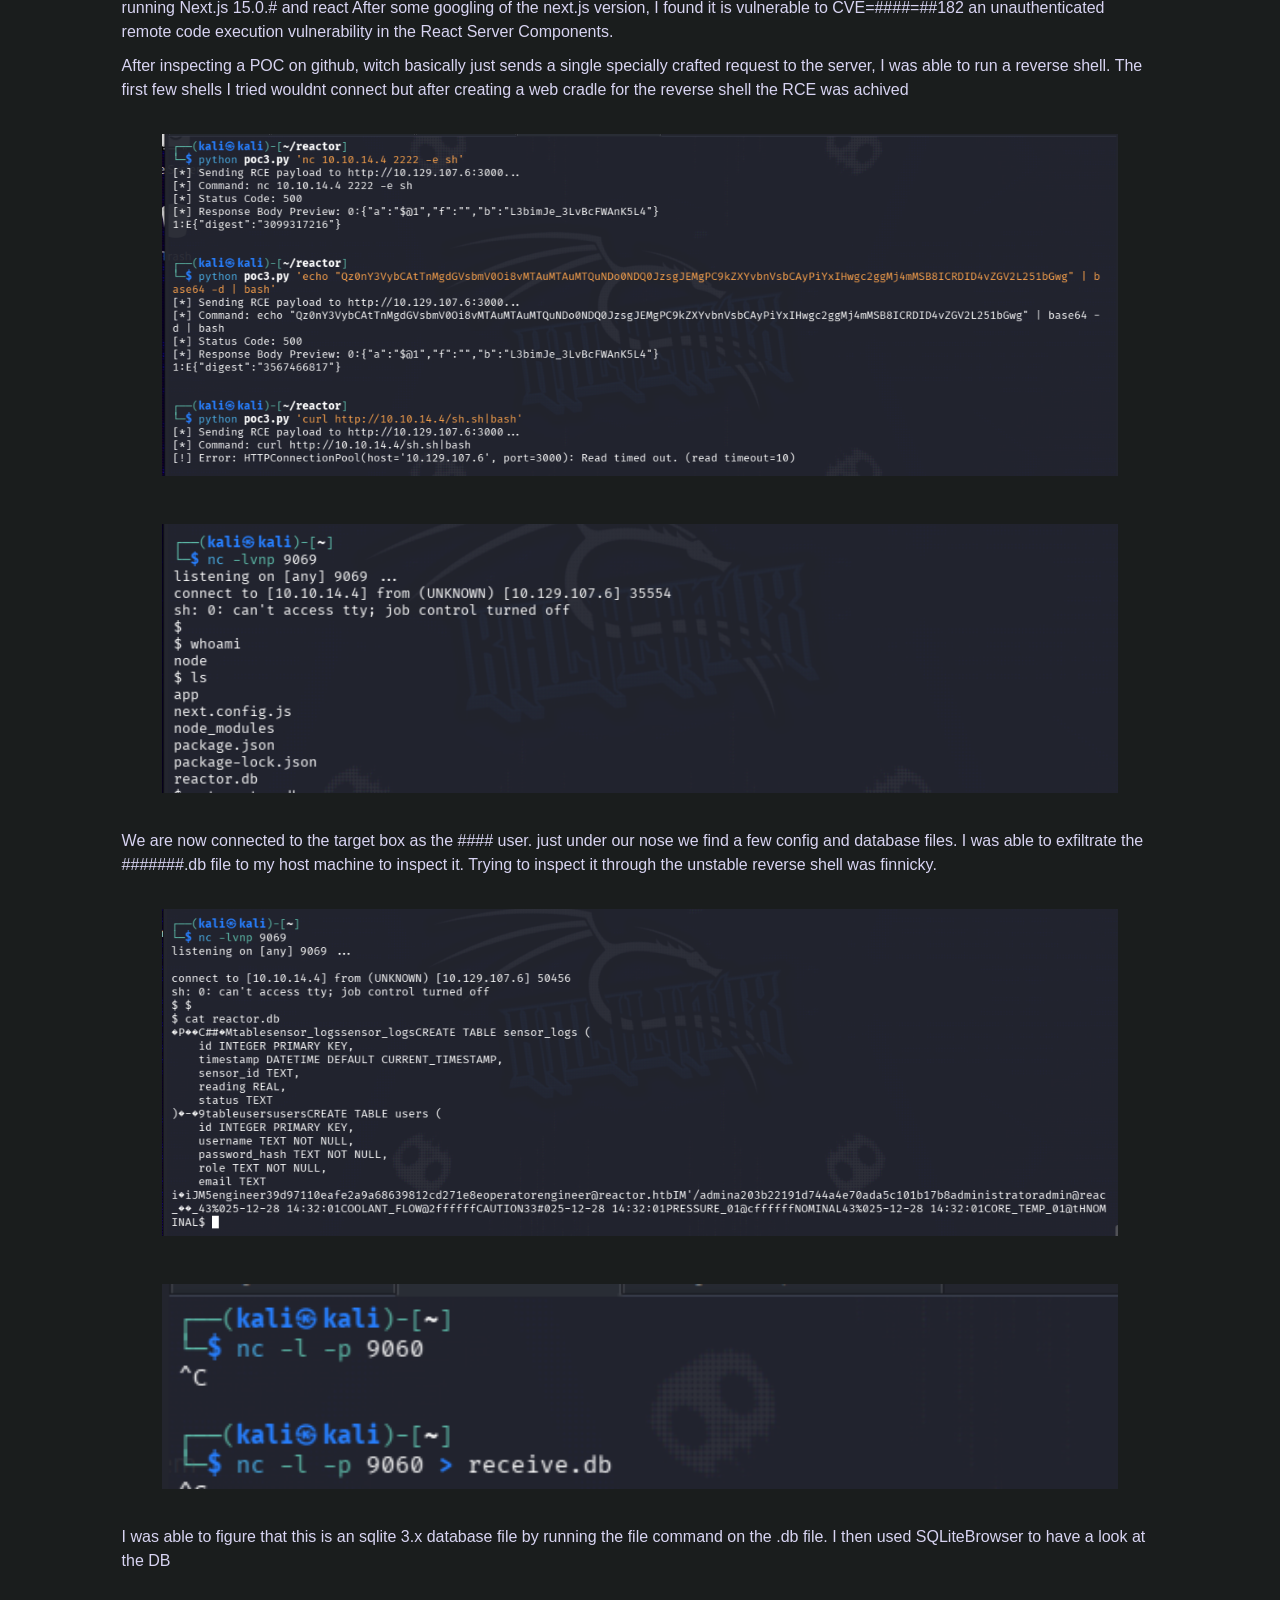
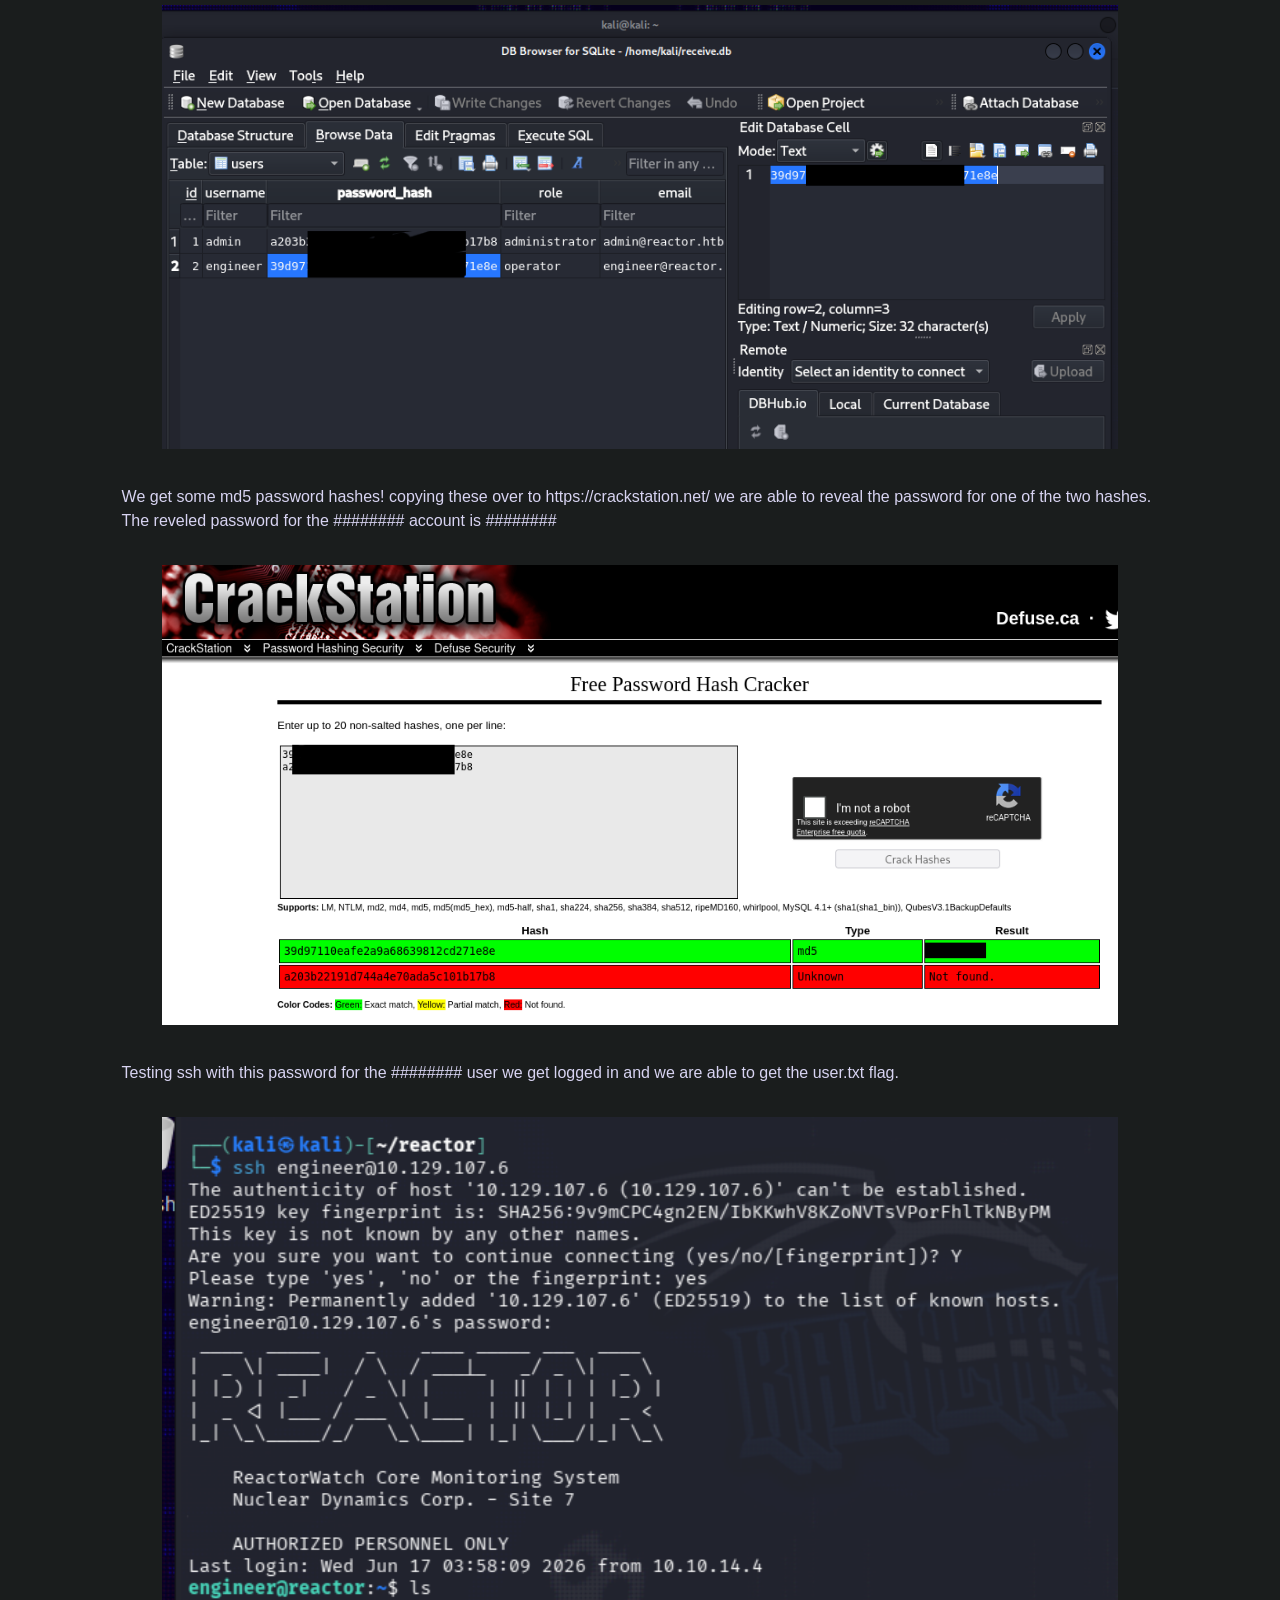
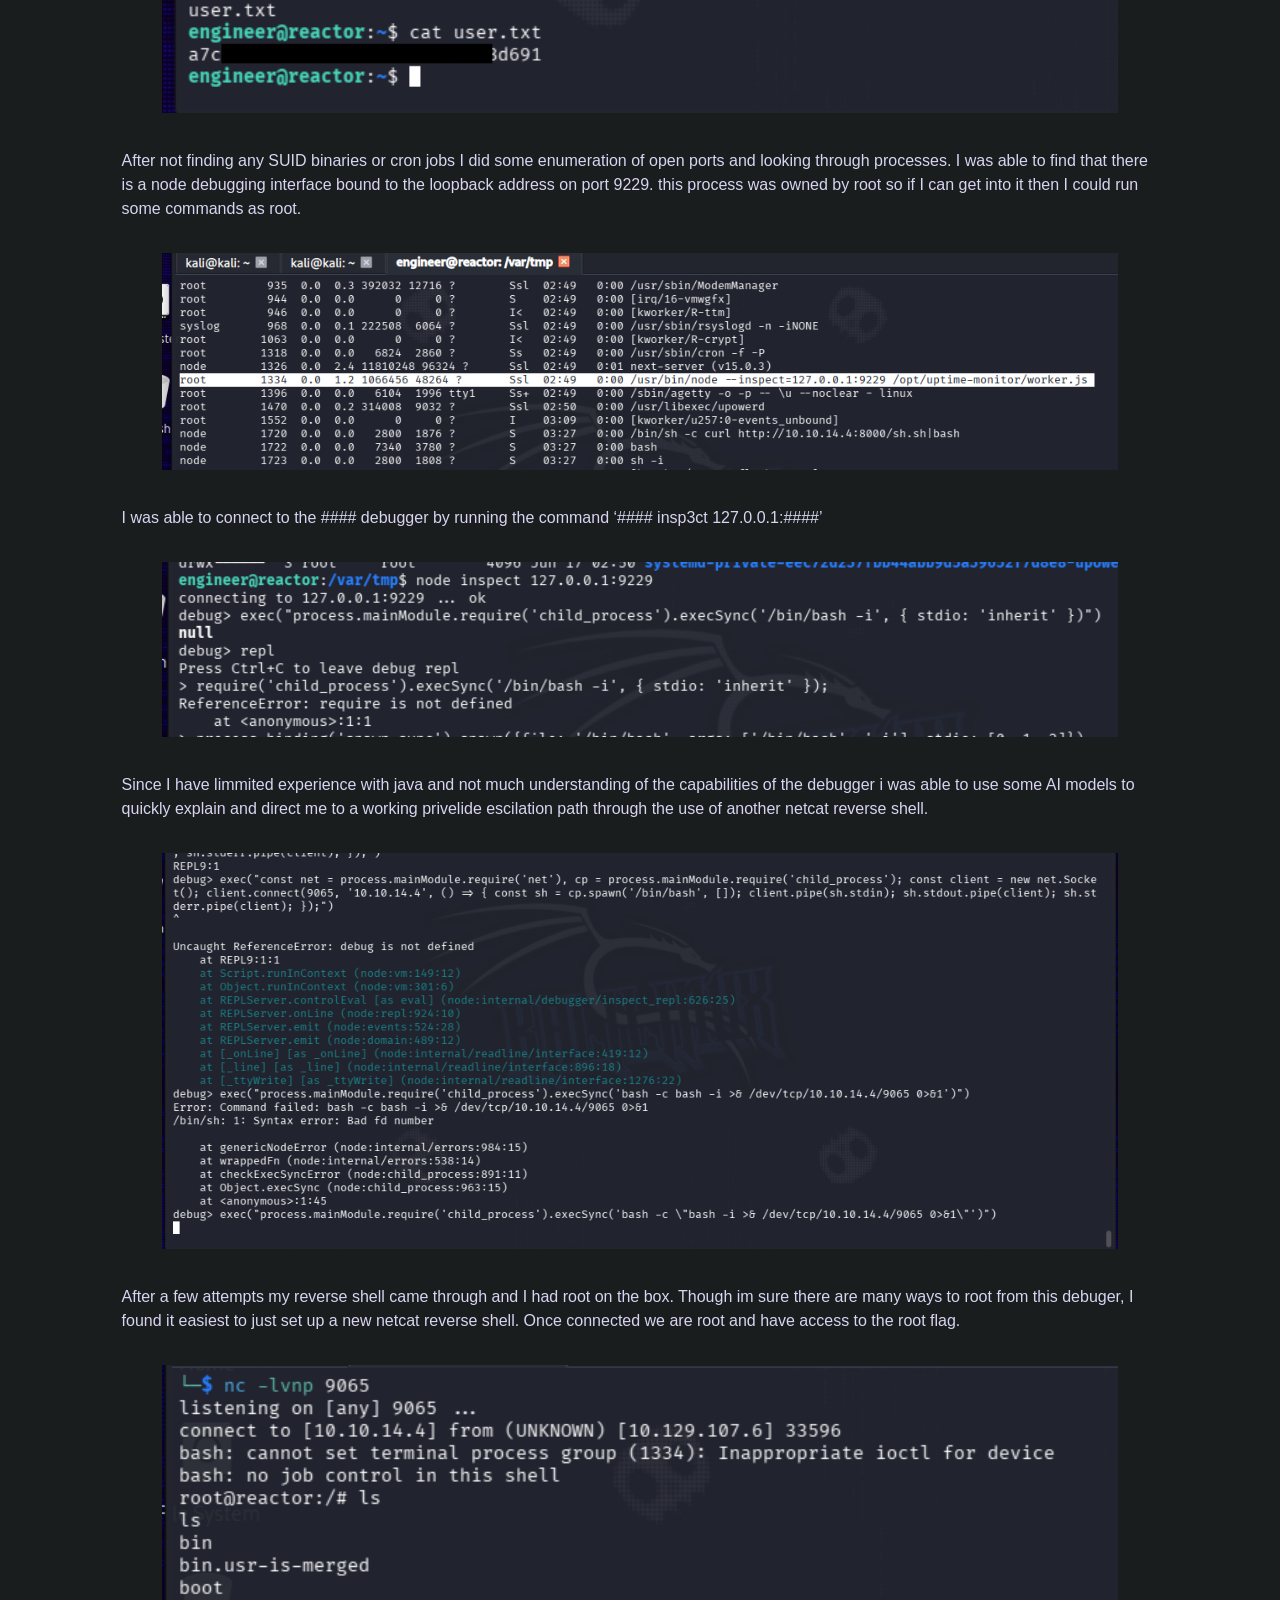
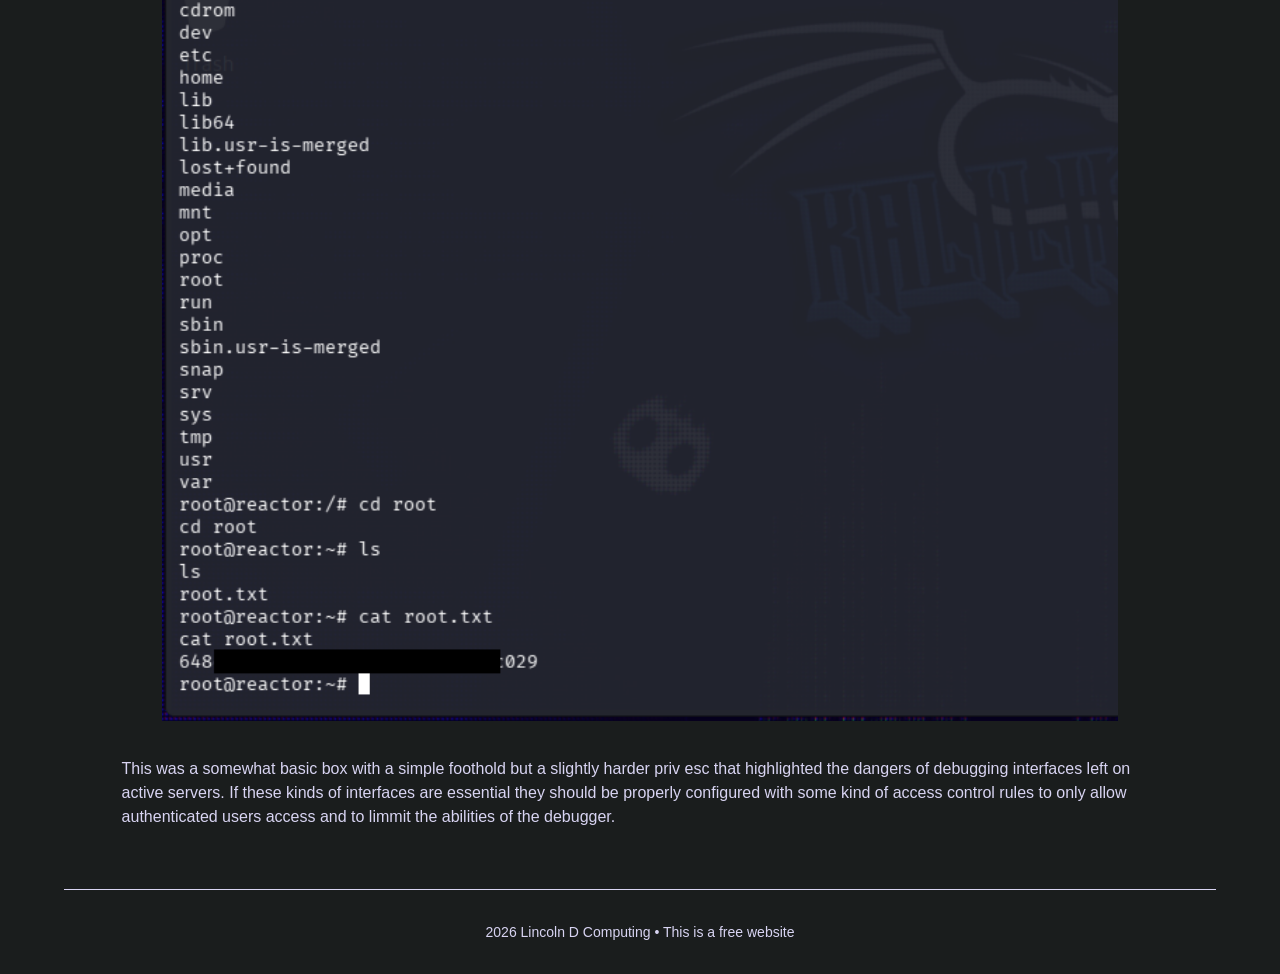
==== commit c2499176: "Update Writeup1.html" ====
--- a/Writeup1.html
+++ b/Writeup1.html
@@ -37,7 +37,7 @@
    <p>After inspecting a POC on github, witch basically just sends a single specially crafted request to the server, I was able to run a reverse shell. The first few shells I tried wouldnt connect but after creating a web cradle for the reverse shell the RCE was achived</p>
    <img src="images2/poc1.png">
    <img src="images2/poc2.png">
-   <p>We are now connected to the target box as the #### user. just under our nose we find a few config and database files. I was able to exfiltrate the R3&(T0R.db file to my host machine to inspect it. Trying to inspect it through the unstable reverse shell was finnicky.</p>
+   <p>We are now connected to the target box as the #### user. just under our nose we find a few config and database files. I was able to exfiltrate the #######.db file to my host machine to inspect it. Trying to inspect it through the unstable reverse shell was finnicky.</p>
    <img src="images2/db1.png">
    <img src="images2/db2.png">
    <p>I was able to figure that this is an sqlite 3.x database file by running the file command on the .db file. I then used SQLiteBrowser to have a look at the DB</p>
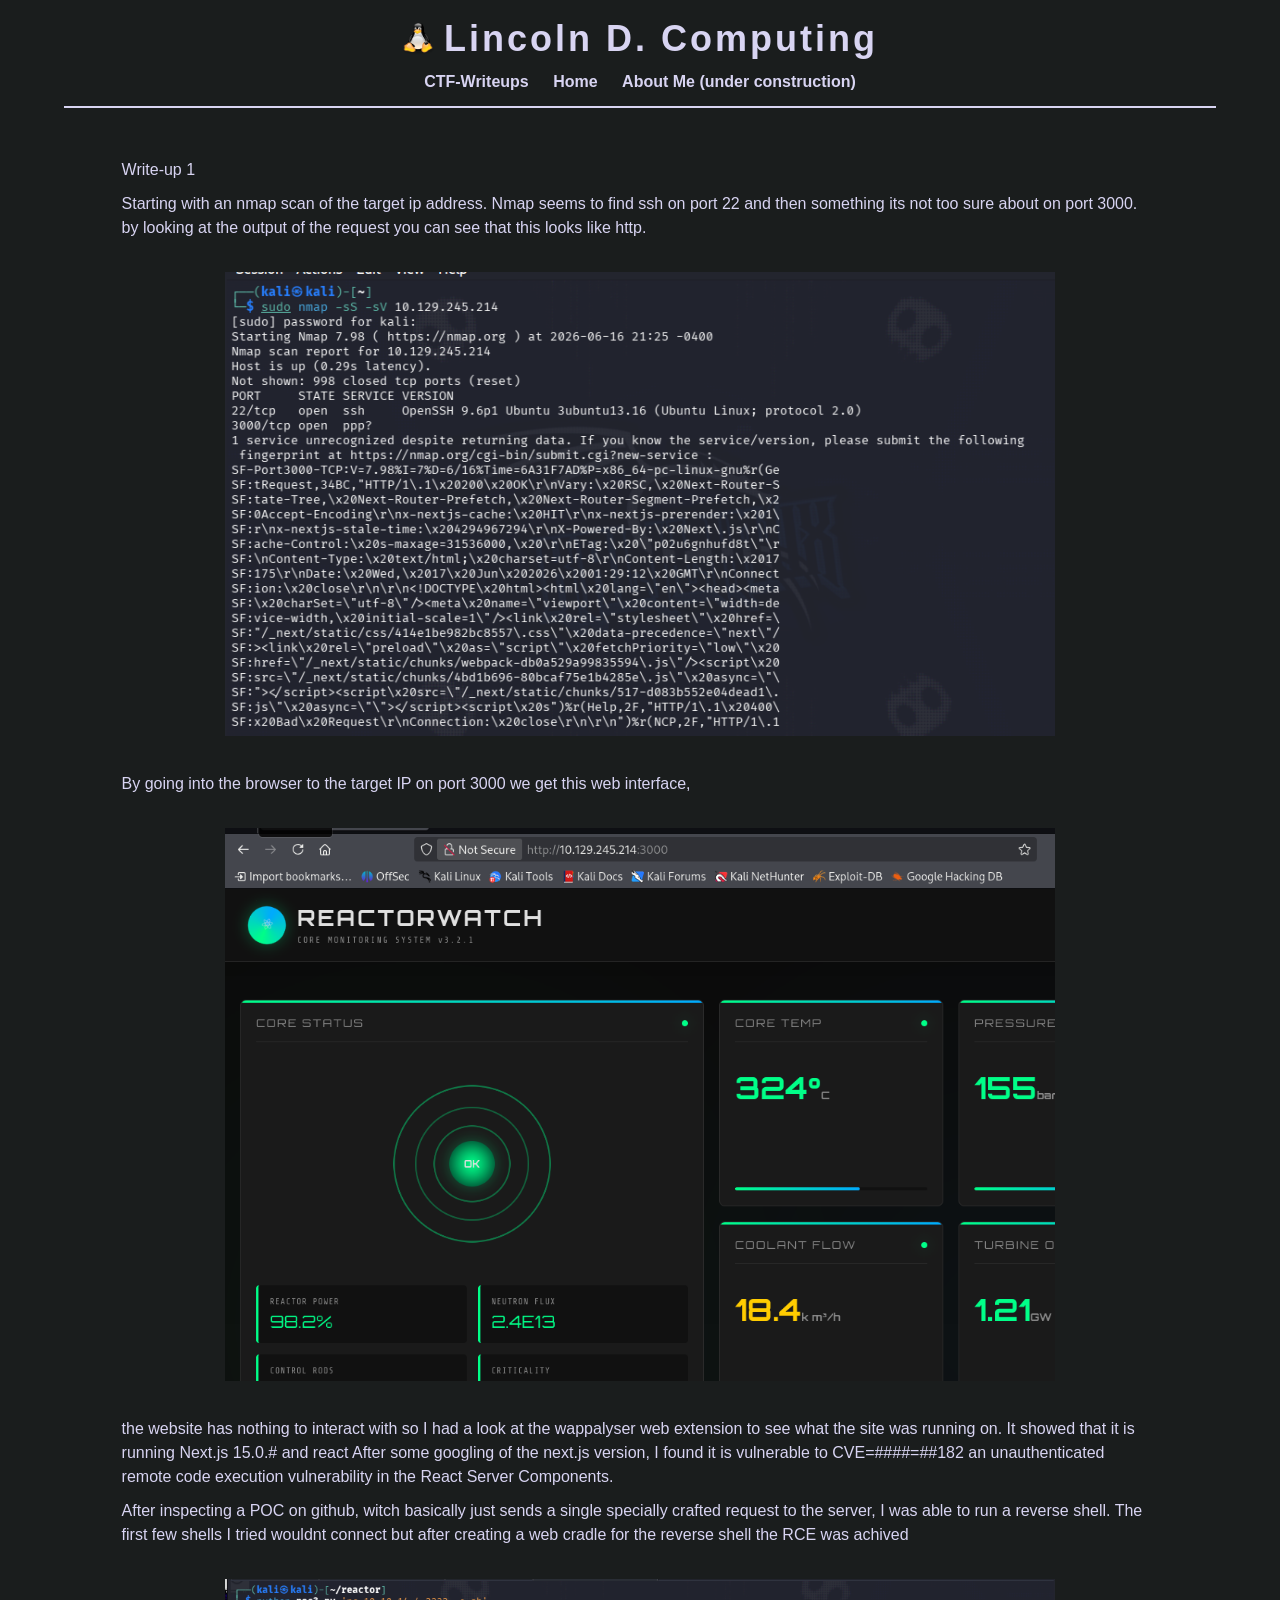
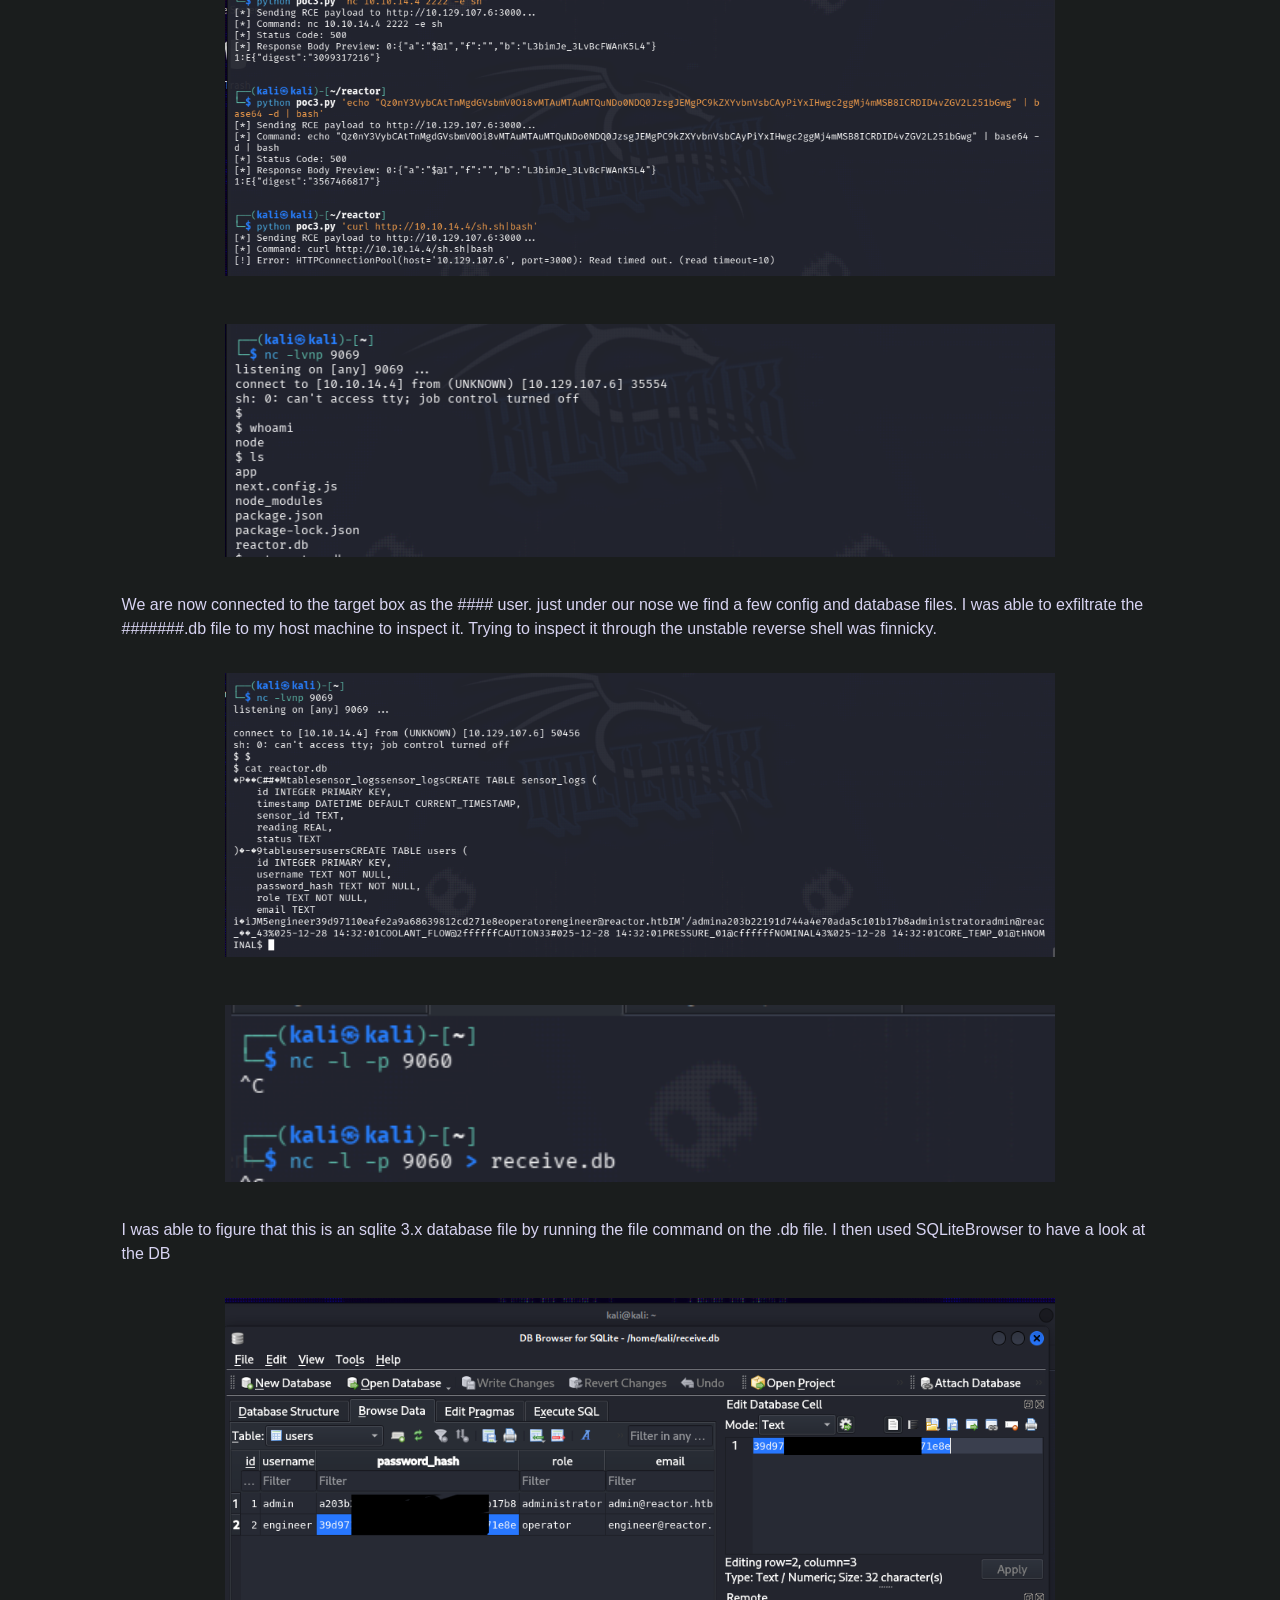
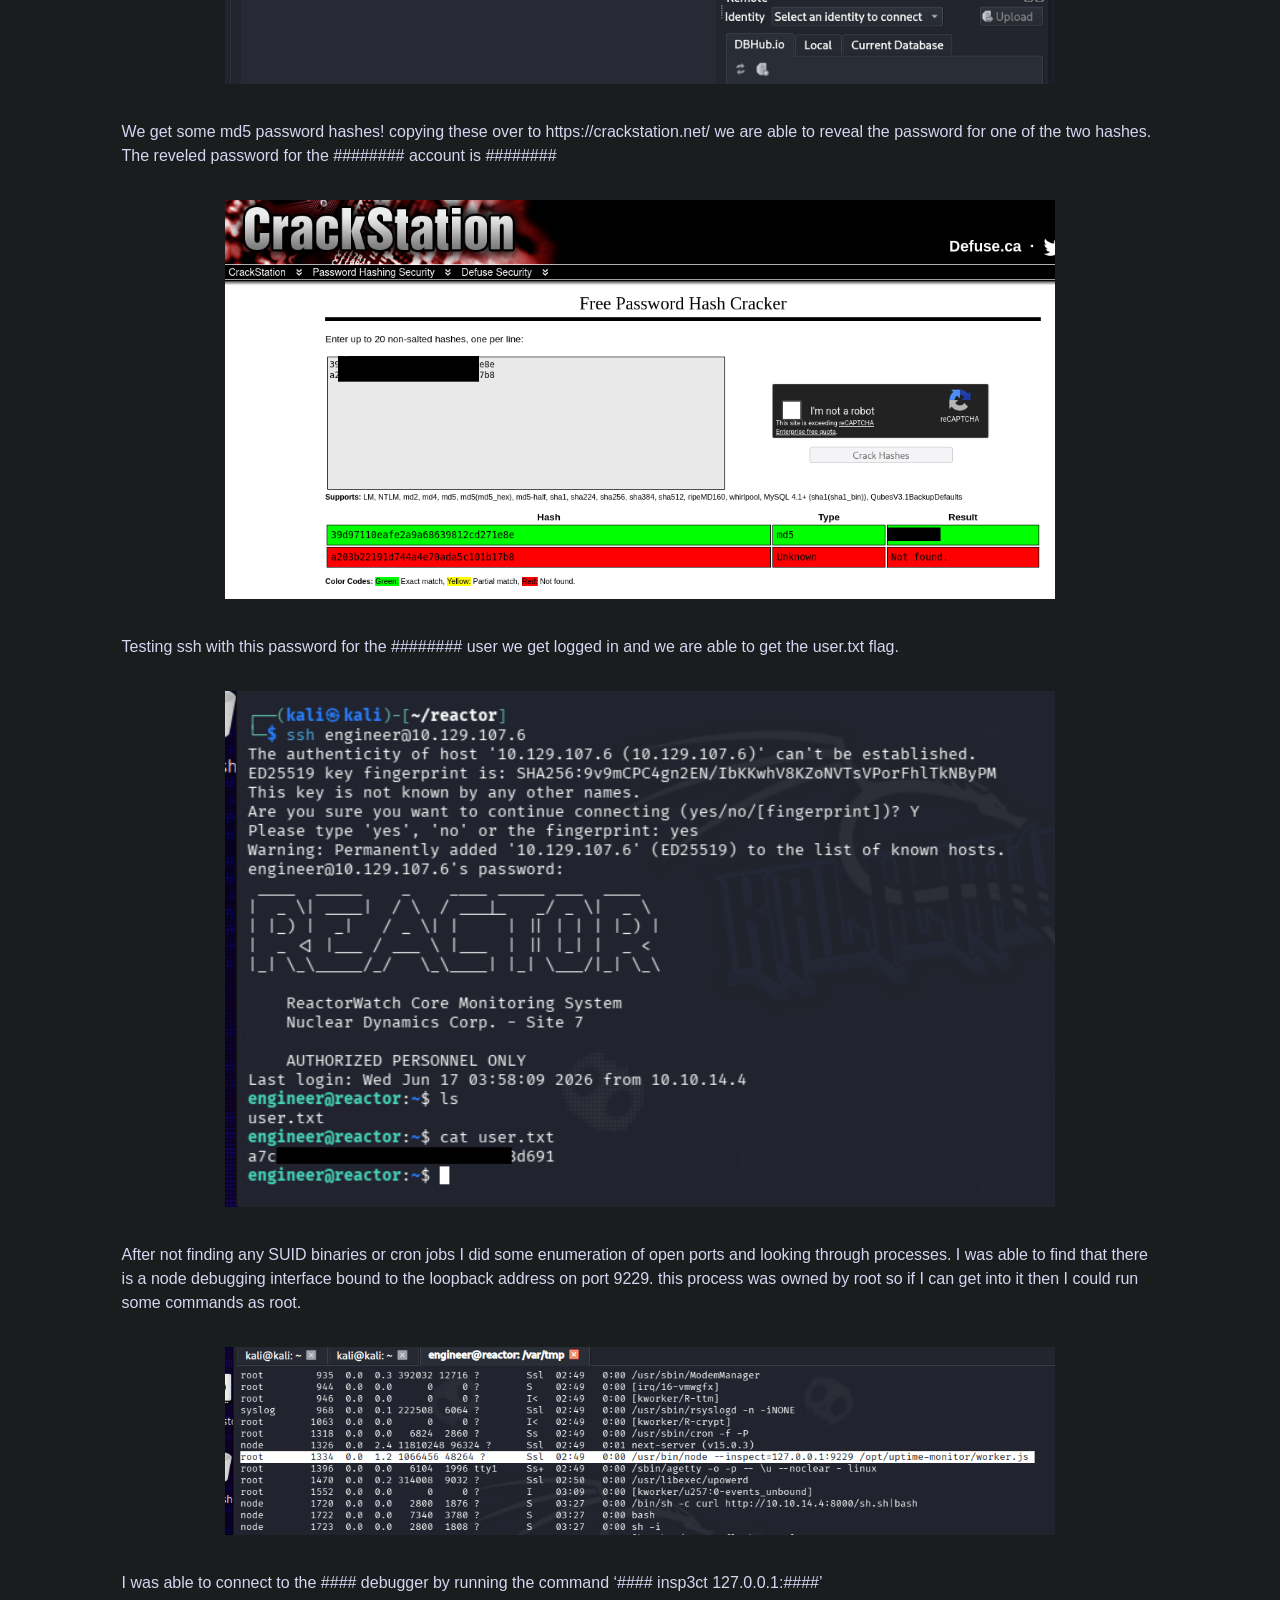
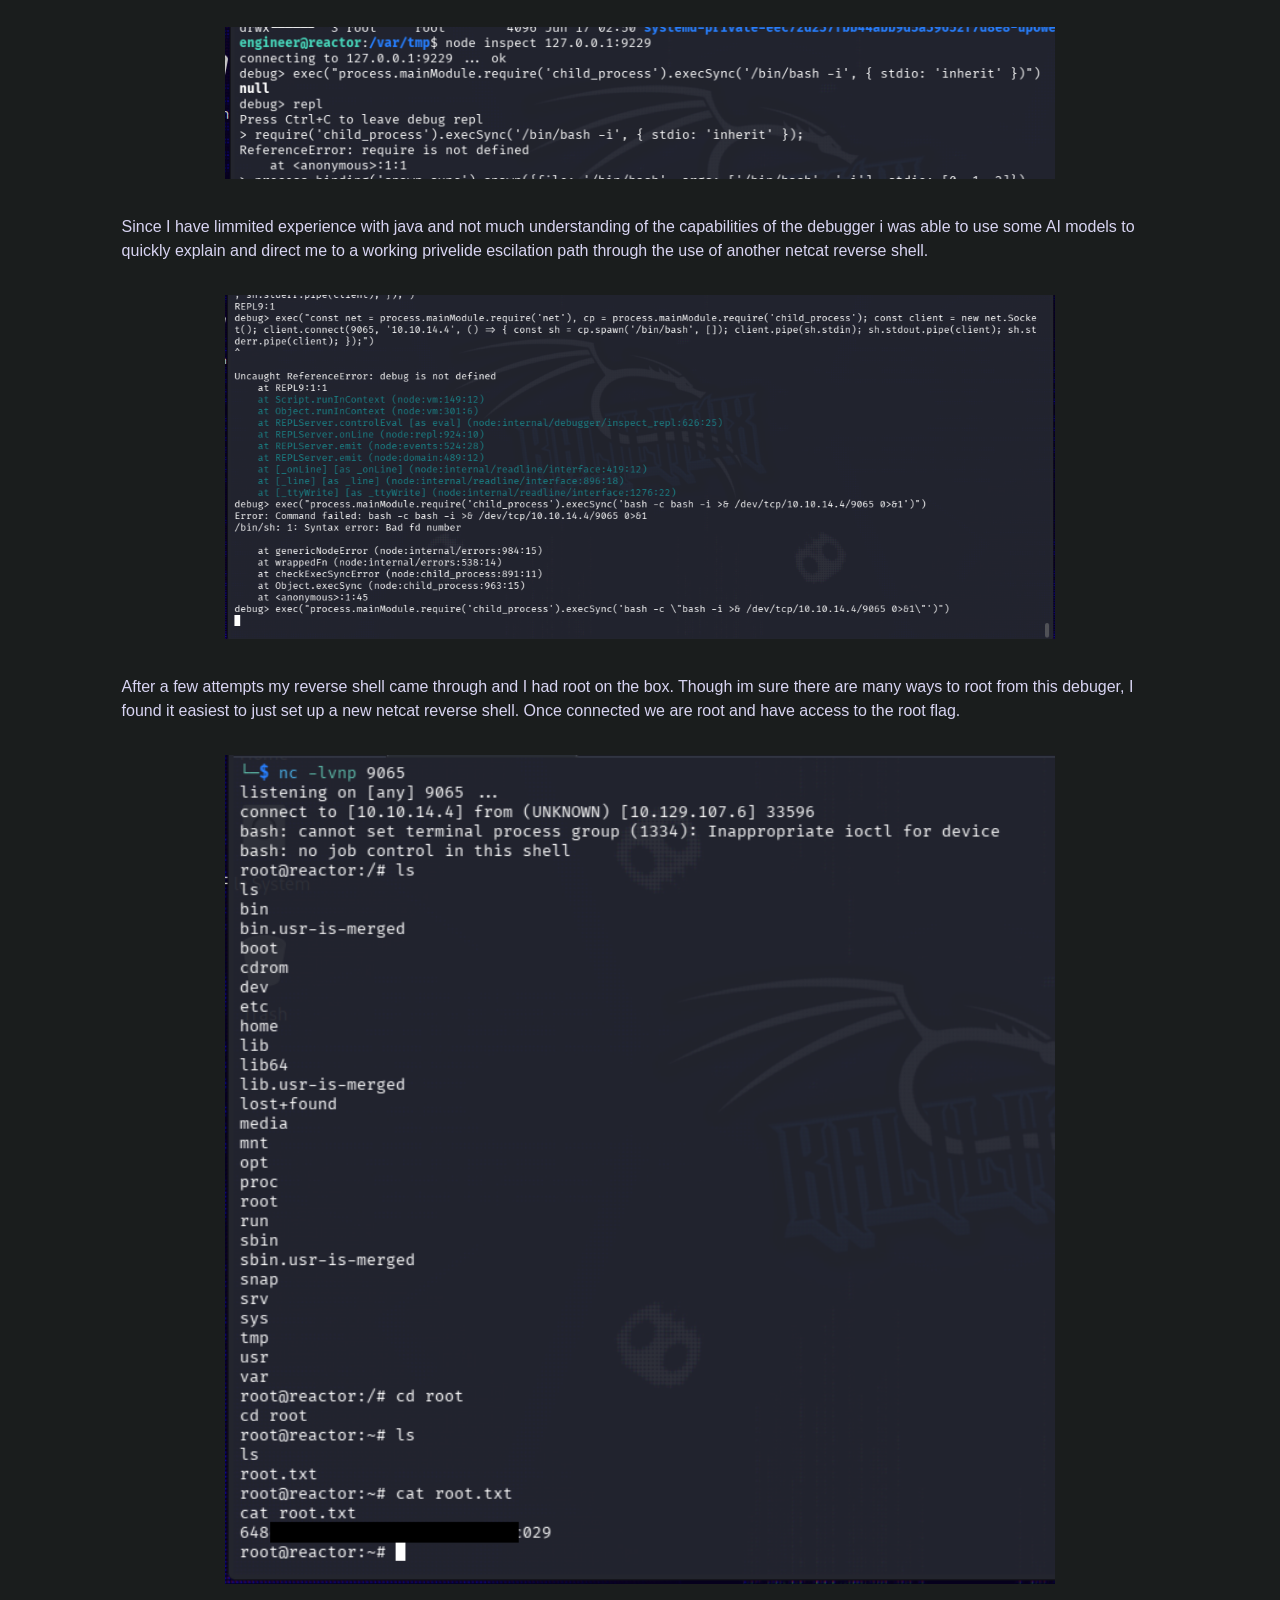
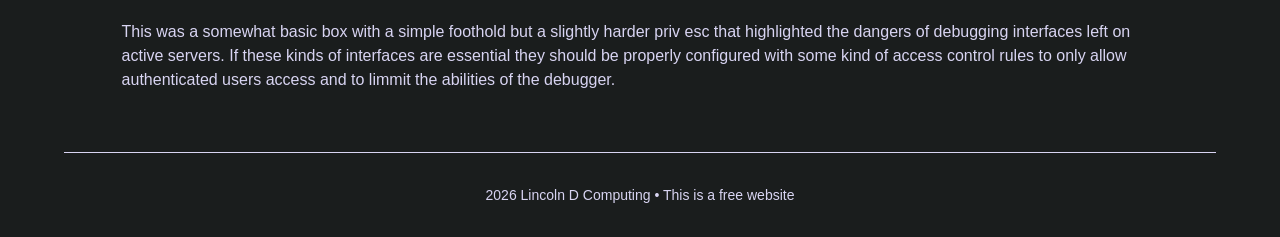
==== commit 6c2b597f: "Update Writeup1.html" ====
--- a/Writeup1.html
+++ b/Writeup1.html
@@ -17,7 +17,8 @@
           <a href="Writeup1.html">CTF-Writeups</a>
           <div class="dropdown-content">
                 <a href="Writeup1.html"> writeup 1 </a>
-                <a> Coming Soon </a>
+                <a href="Writeup2"> Writeup 2 </a>
+                <a>more soon</a>
           </div>
         </div>
       <a href="index.html">Home</a>
--- a/style2.css
+++ b/style2.css
@@ -73,8 +73,8 @@
 .hero img {
   padding-top: 22px;
   padding-bottom: 22px;
-  max-width: 83%;
-  min-width: 83%; 
+  max-width: 72%;
+  min-width: 72%; 
   height: auto;  
 }
 
